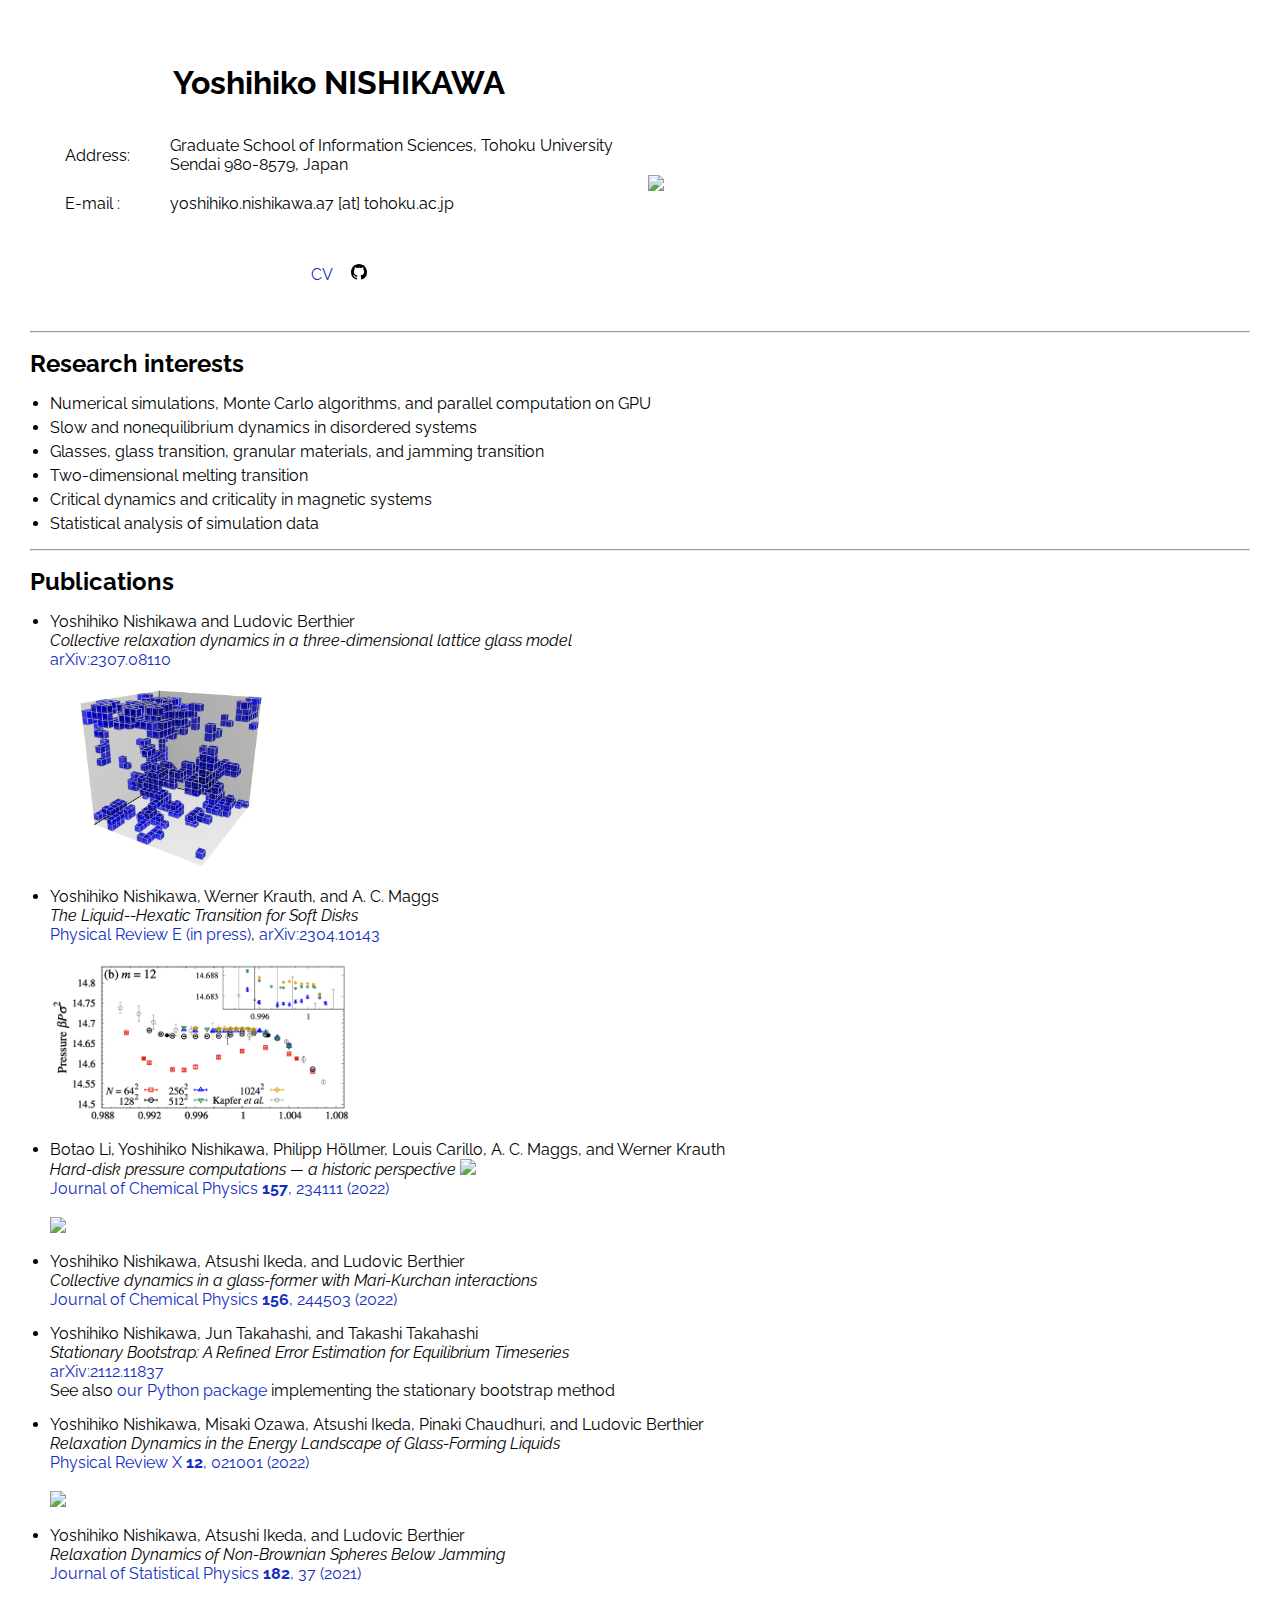
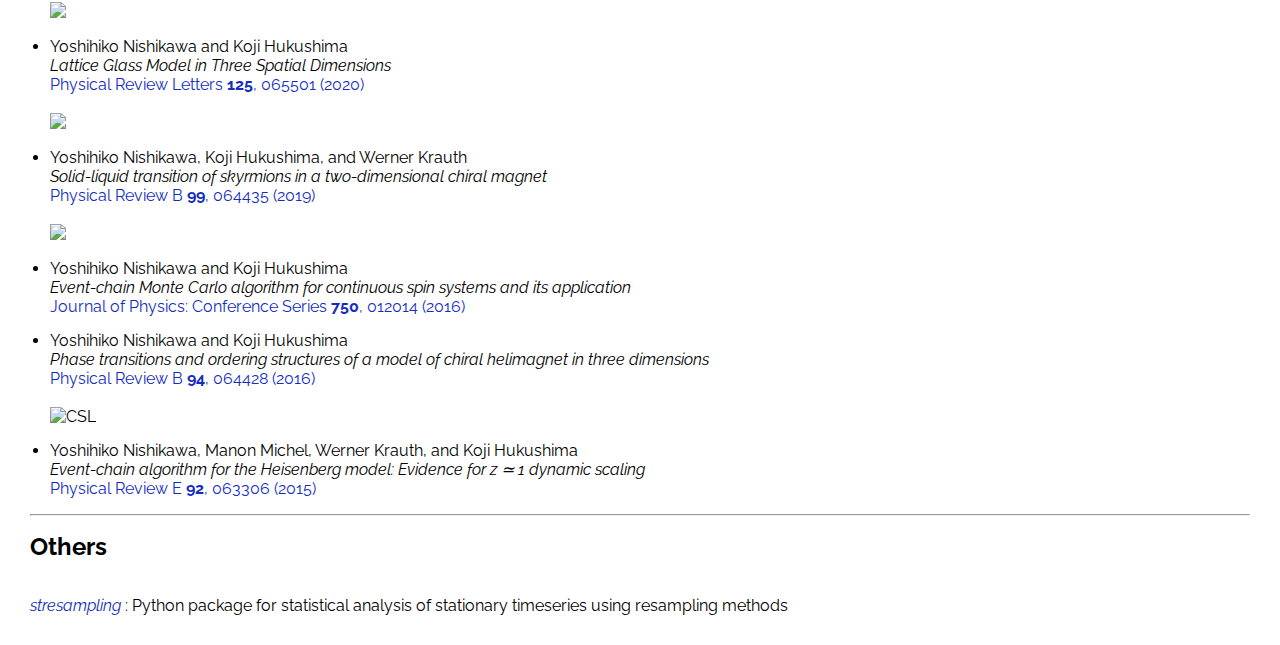
==== index.html @ f2384920 "Update" ====
<!DOCTYPE HTML>
<html>

<head>
  <link rel="stylesheet" href="css/main.css" type="text/css">
  <title>Personal webpage of Yoshihiko NISHIKAWA</title>
  <!-- Google tag (gtag.js) -->
  <script async src="https://www.googletagmanager.com/gtag/js?id=G-40G7M4VXVK"></script>
  <script>
    window.dataLayer = window.dataLayer || [];
    function gtag() { dataLayer.push(arguments); }
    gtag('js', new Date());

    gtag('config', 'G-40G7M4VXVK');
  </script>
  <link href="https://fonts.googleapis.com/css?family=Raleway" rel="stylesheet">
</head>

<body>

  <div style="text-align:left">

    <br>
    <table cellspacing="15">
      <tr>
        <td>
          <center>
            <h1>Yoshihiko NISHIKAWA</h1>
          </center>
        </td>
        <td rowspan=3>
          <div class="top_image" style="text-align:center">
            <img SRC="top_image.jpg" align=center>
          </div>
        </td>
      </tr>
      <tr>
        <td>
          <table cellspacing="20">
            <tr>
              <td>

                Address: <br>

              </td>
              <td>
              </td>
              <td>
                Graduate School of Information Sciences, Tohoku University <br>
                Sendai 980-8579, Japan
              </td>
            </tr>
            <tr>
              <td>
                E-mail :
              </td>
              <td></td>
              <td>
                yoshihiko.nishikawa.a7 [at] tohoku.ac.jp
              </td>
            </tr>
          </table>
        </td>
      </tr>
      <tr>
        <td align="center">
          <p class="link">
            <a href="cv/cv.pdf">CV</a>
            <a href="https://github.com/YoshihikoNishikawa">
              <svg xmlns="http://www.w3.org/2000/svg" viewBox="0 0 16 16" width="16" height="16">
                <path
                  d="M8 0c4.42 0 8 3.58 8 8a8.013 8.013 0 0 1-5.45 7.59c-.4.08-.55-.17-.55-.38 0-.27.01-1.13.01-2.2 0-.75-.25-1.23-.54-1.48 1.78-.2 3.65-.88 3.65-3.95 0-.88-.31-1.59-.82-2.15.08-.2.36-1.02-.08-2.12 0 0-.67-.22-2.2.82-.64-.18-1.32-.27-2-.27-.68 0-1.36.09-2 .27-1.53-1.03-2.2-.82-2.2-.82-.44 1.1-.16 1.92-.08 2.12-.51.56-.82 1.28-.82 2.15 0 3.06 1.86 3.75 3.64 3.95-.23.2-.44.55-.51 1.07-.46.21-1.61.55-2.33-.66-.15-.24-.6-.83-1.23-.82-.67.01-.27.38.01.53.34.19.73.9.82 1.13.16.45.68 1.31 2.69.94 0 .67.01 1.3.01 1.49 0 .21-.15.45-.55.38A7.995 7.995 0 0 1 0 8c0-4.42 3.58-8 8-8Z">
                </path>
              </svg>
            </a>
          </p>
        </td>
      </tr>
    </table>
  </div>

  <hr>
  <h2>
    Research interests
  </h2>

  <ul id="list">
    <li> Numerical simulations, Monte Carlo algorithms, and parallel computation on GPU</li>
    <li> Slow and nonequilibrium dynamics in disordered systems</li>
    <li> Glasses, glass transition, granular materials, and jamming transition</li>
    <li> Two-dimensional melting transition</li>
    <li> Critical dynamics and criticality in magnetic systems</li>
    <li> Statistical analysis of simulation data</li>
  </ul>

  <hr>

  <h2>
    Publications
  </h2>
  <ul id="pub">

    <li>
      Yoshihiko Nishikawa and Ludovic Berthier
      <br><i>Collective relaxation dynamics in a three-dimensional lattice glass model</i>
      <br>
      <a href="https://arxiv.org/abs/2307.08110">arXiv:2307.08110</a>
      <br>
      <br>
      <img src="pictures/qp_lattice_glass.png" width="20%">
    </li>

    <li>
      Yoshihiko Nishikawa, Werner Krauth, and A. C. Maggs
      <br><i>The Liquid--Hexatic Transition for Soft Disks</i>
      <br>
      <a href="https://journals.aps.org/pre/accepted/cc076ReeQbe1542264a2643426ad71e660450a0f5"> Physical Review E (in
        press)</a>,
      <a href="https://arxiv.org/abs/2304.10143">arXiv:2304.10143</a>
      <br>
      <br>
      <img src="pictures/m12_eq_state.png" width="25%">
    </li>

    <li>
      Botao Li, Yoshihiko Nishikawa, Philipp H&ouml;llmer, Louis Carillo, A. C. Maggs, and Werner Krauth
      <br><i>Hard-disk pressure computations — a historic perspective</i> <img
        src="https://pubs.aip.org/Themes/Client/app/img/editorspick-icon.svg" height=15>
      <br>
      <a href="https://aip.scitation.org/doi/10.1063/5.0126437">Journal of Chemical Physics <b>157</b>, 234111
        (2022)</a>

      <br>
      <br>
      <img src="pictures/historic.png" width="30%">
    </li>

    <li>
      Yoshihiko Nishikawa, Atsushi Ikeda, and Ludovic Berthier
      <br><i>Collective dynamics in a glass-former with Mari-Kurchan interactions</i>
      <br>
      <a href="https://aip.scitation.org/doi/10.1063/5.0096356">Journal of Chemical Physics <b>156</b>, 244503
        (2022)</a>
    </li>

    <li>
      Yoshihiko Nishikawa, Jun Takahashi, and Takashi Takahashi
      <br><i>Stationary Bootstrap: A Refined Error Estimation for Equilibrium Timeseries</i>
      <br>
      <a href="https://arxiv.org/abs/2112.11837">arXiv:2112.11837</a>
      <br>
      See also <a href="https://github.com/YoshihikoNishikawa/stresampling">our Python package</a> implementing the
      stationary bootstrap method
    </li>

    <li>
      Yoshihiko Nishikawa, Misaki Ozawa, Atsushi Ikeda, Pinaki Chaudhuri, and Ludovic Berthier
      <br><i>Relaxation Dynamics in the Energy Landscape of Glass-Forming Liquids</i>
      <br>
      <a href="https://link.aps.org/doi/10.1103/PhysRevX.12.021001">Physical Review X <b>12</b>, 021001 (2022)</a>
      <br>
      <br>
      <img src="https://cdn.journals.aps.org/journals/PRX/key_images/10.1103/PhysRevX.12.021001.png" width="15%">
    </li>

    <li>
      Yoshihiko Nishikawa, Atsushi Ikeda, and Ludovic Berthier
      <br><i>Relaxation Dynamics of Non-Brownian Spheres Below Jamming</i>
      <br>
      <a href="https://doi.org/10.1007/s10955-021-02710-8">Journal of Statistical Physics <b>182</b>, 37 (2021)</a>
      <br>
      <br>
      <img src="pictures/relax_jamming.png" width="15%">
    </li>

    <li>
      Yoshihiko Nishikawa and Koji Hukushima
      <br><i>Lattice Glass Model in Three Spatial Dimensions</i>
      <br>
      <a href="https://link.aps.org/doi/10.1103/PhysRevLett.125.065501">Physical Review Letters <b>125</b>, 065501
        (2020)</a>
      <br>
      <br>
      <img src="pictures/cluster_lattice_glass.png" width="20%">
    </li>

    <li>
      Yoshihiko Nishikawa, Koji Hukushima, and Werner Krauth
      <br><i>Solid-liquid transition of skyrmions in a two-dimensional chiral magnet</i>
      <br>
      <a href="http://journals.aps.org/prb/abstract/10.1103/PhysRevB.99.064435">
        Physical Review B <b>99</b>, 064435 (2019) </a>
      <br>
      <br>
      <img src="pictures/psi6_skyrmion.png" width="30%">
    </li>

    <li>
      Yoshihiko Nishikawa and Koji Hukushima
      <br><i>Event-chain Monte Carlo algorithm for continuous spin systems and its application </i>
      <br>
      <a href="http://iopscience.iop.org/article/10.1088/1742-6596/750/1/012014">
        Journal of Physics: Conference Series <b>750</b>, 012014 (2016)</a>
    </li>

    <li>
      Yoshihiko Nishikawa and Koji Hukushima
      <br><i>Phase transitions and ordering structures of a model of chiral helimagnet
        in three dimensions </i>
      <br>
      <a href="http://journals.aps.org/prb/abstract/10.1103/PhysRevB.94.064428">
        Physical Review B <b>94</b>, 064428 (2016)</a>
      <br>
      <br>
      <img width="25%" alt="CSL" src="pictures/CSL.png">
    </li>

    <li>

      Yoshihiko Nishikawa, Manon Michel, Werner Krauth, and Koji Hukushima
      <br><i>Event-chain algorithm for the Heisenberg model: Evidence for z &simeq; 1 dynamic scaling </i>
      <br>
      <a href="http://journals.aps.org/pre/abstract/10.1103/PhysRevE.92.063306">
        Physical Review E <b>92</b>, 063306 (2015)</a>
    </li>

  </ul>
  <hr>

  <h2>
    Others
  </h2>

  <ul style="list-style: none;">
    <br> <a href="https://github.com/YoshihikoNishikawa/stresampling"><i>stresampling</i></a> :
    Python package for statistical analysis of stationary timeseries using resampling methods
    <br>
  </ul>



</body>

</html>
---- css/main.css ----
* { margin:0; padding:0; font-family:inherit; }
body {
    font-family: "Raleway", helvetica, sans-serif;
    margin: 30px;
    }

p.smallsize { font-size: x-small; }

ul#list li{
    margin-top: 0;
    margin-bottom: 5px;
    margin-left: 20px;
}

ul#pub li{
    margin-top: 0;
    margin-bottom: 15px;
    margin-left: 20px;
}


a,a:hover,a:visited {
    color: #132dc1;
    opacity: 1;
    text-decoration: none;
  }

p{
    word-spacing: 15px;
  }
p, ul, ol, pre, blockquote, hr, object { margin: 1em 0; }

.top_image img {
    height: 250px;
    width: auto;
}
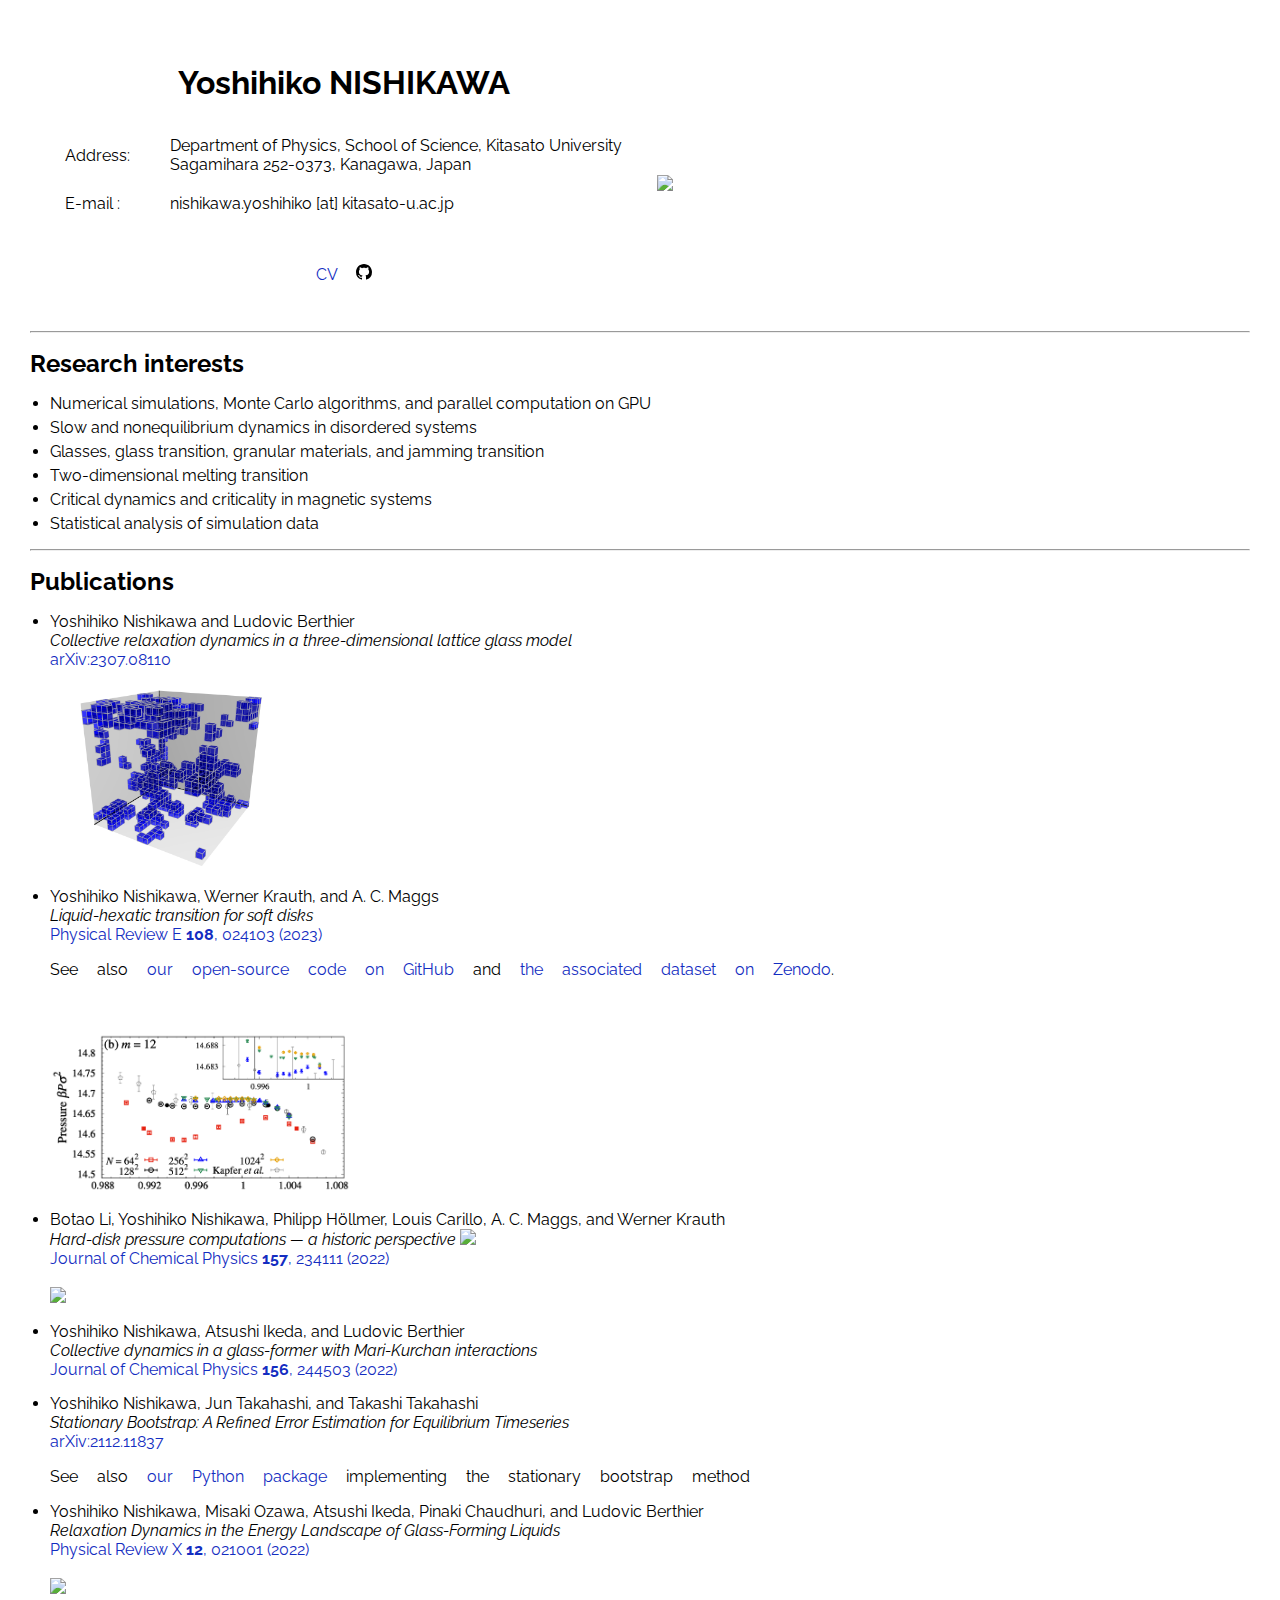
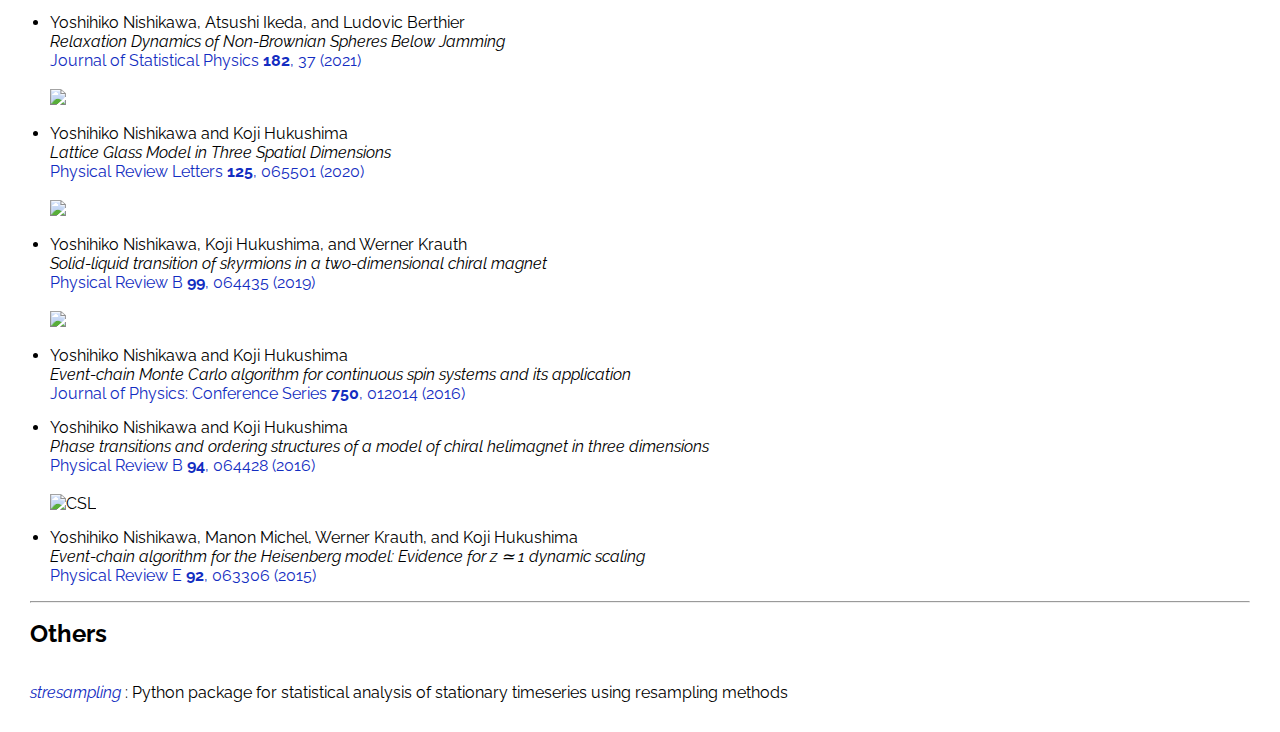
==== commit 0105c50c: "Update" ====
--- a/index.html
+++ b/index.html
@@ -46,8 +46,8 @@
               <td>
               </td>
               <td>
-                Graduate School of Information Sciences, Tohoku University <br>
-                Sendai 980-8579, Japan
+                Department of Physics, School of Science, Kitasato University <br>
+                Sagamihara 252-0373, Kanagawa, Japan
               </td>
             </tr>
             <tr>
@@ -56,7 +56,7 @@
               </td>
               <td></td>
               <td>
-                yoshihiko.nishikawa.a7 [at] tohoku.ac.jp
+                nishikawa.yoshihiko [at] kitasato-u.ac.jp
               </td>
             </tr>
           </table>
@@ -112,11 +112,15 @@
 
     <li>
       Yoshihiko Nishikawa, Werner Krauth, and A. C. Maggs
-      <br><i>The Liquid--Hexatic Transition for Soft Disks</i>
-      <br>
-      <a href="https://journals.aps.org/pre/accepted/cc076ReeQbe1542264a2643426ad71e660450a0f5"> Physical Review E (in
-        press)</a>,
-      <a href="https://arxiv.org/abs/2304.10143">arXiv:2304.10143</a>
+      <br><i>Liquid-hexatic transition for soft disks</i>
+      <br>
+      <a href="https://journals.aps.org/pre/abstract/10.1103/PhysRevE.108.024103"> Physical Review E <b>108</b>, 024103
+        (2023)
+      </a>
+      <p>
+        See also <a href="https://github.com/jellyfysh/SoftDisks">our open-source code on GitHub</a> and <a
+          href="https://zenodo.org/record/7844567">the associated dataset on Zenodo</a>.
+      </p>
       <br>
       <br>
       <img src="pictures/m12_eq_state.png" width="25%">
@@ -148,9 +152,10 @@
       <br><i>Stationary Bootstrap: A Refined Error Estimation for Equilibrium Timeseries</i>
       <br>
       <a href="https://arxiv.org/abs/2112.11837">arXiv:2112.11837</a>
-      <br>
-      See also <a href="https://github.com/YoshihikoNishikawa/stresampling">our Python package</a> implementing the
-      stationary bootstrap method
+      <p>
+        See also <a href="https://github.com/YoshihikoNishikawa/stresampling">our Python package</a> implementing the
+        stationary bootstrap method
+      </p>
     </li>
 
     <li>
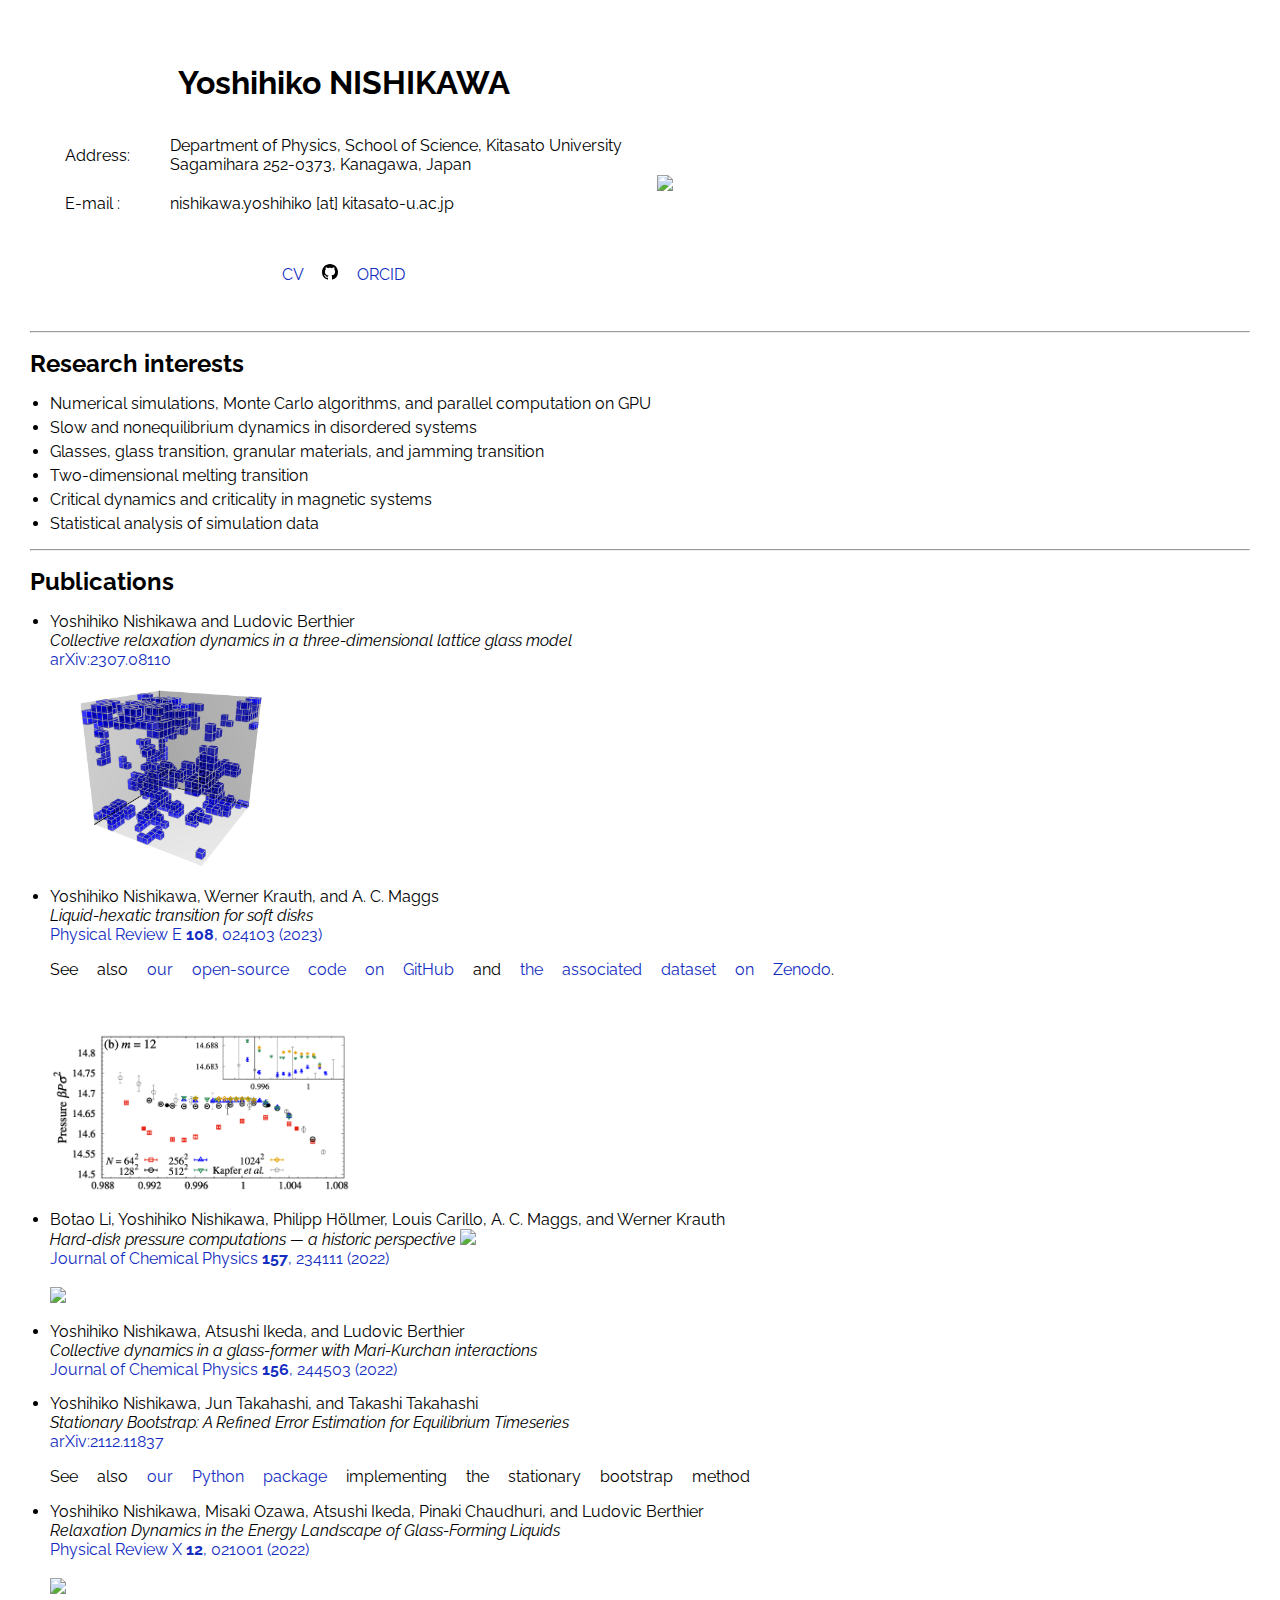
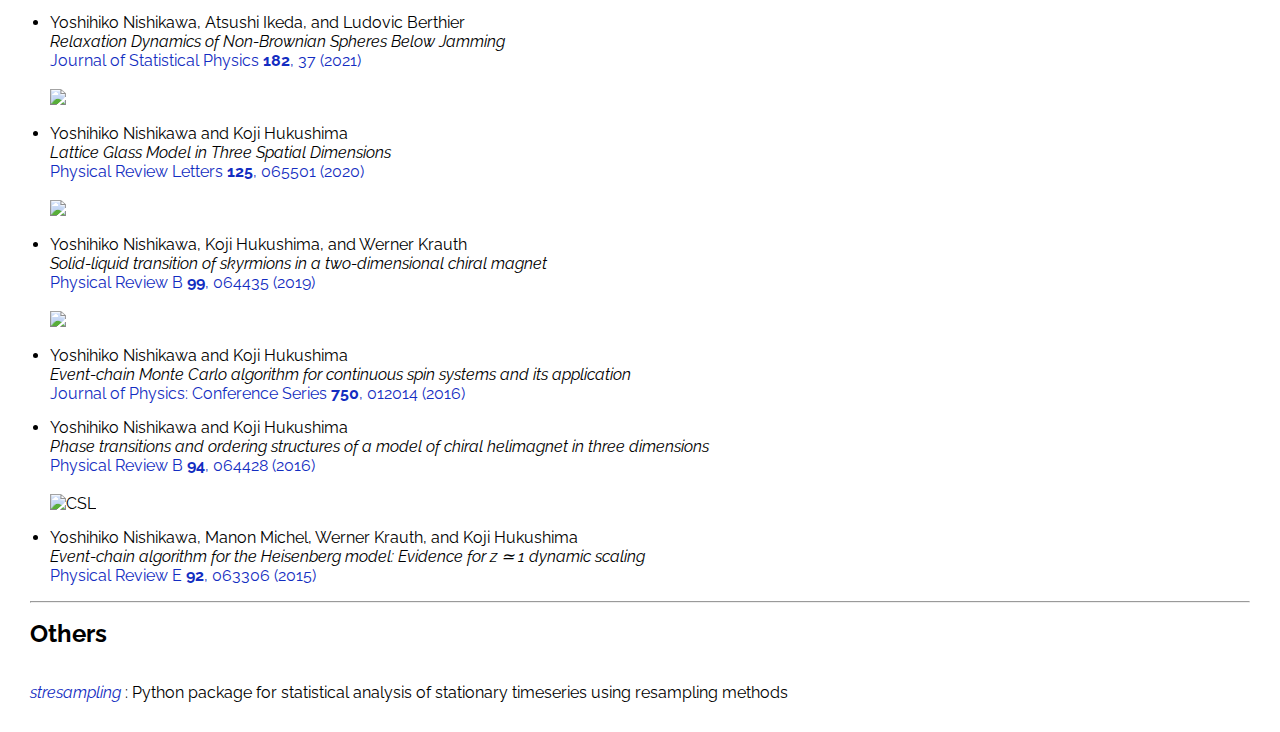
==== commit 7c2ccfb9: "Update" ====
--- a/index.html
+++ b/index.html
@@ -73,6 +73,9 @@
                 </path>
               </svg>
             </a>
+            <a href="https://orcid.org/0000-0001-6402-152X">
+              ORCID
+            </a>
           </p>
         </td>
       </tr>
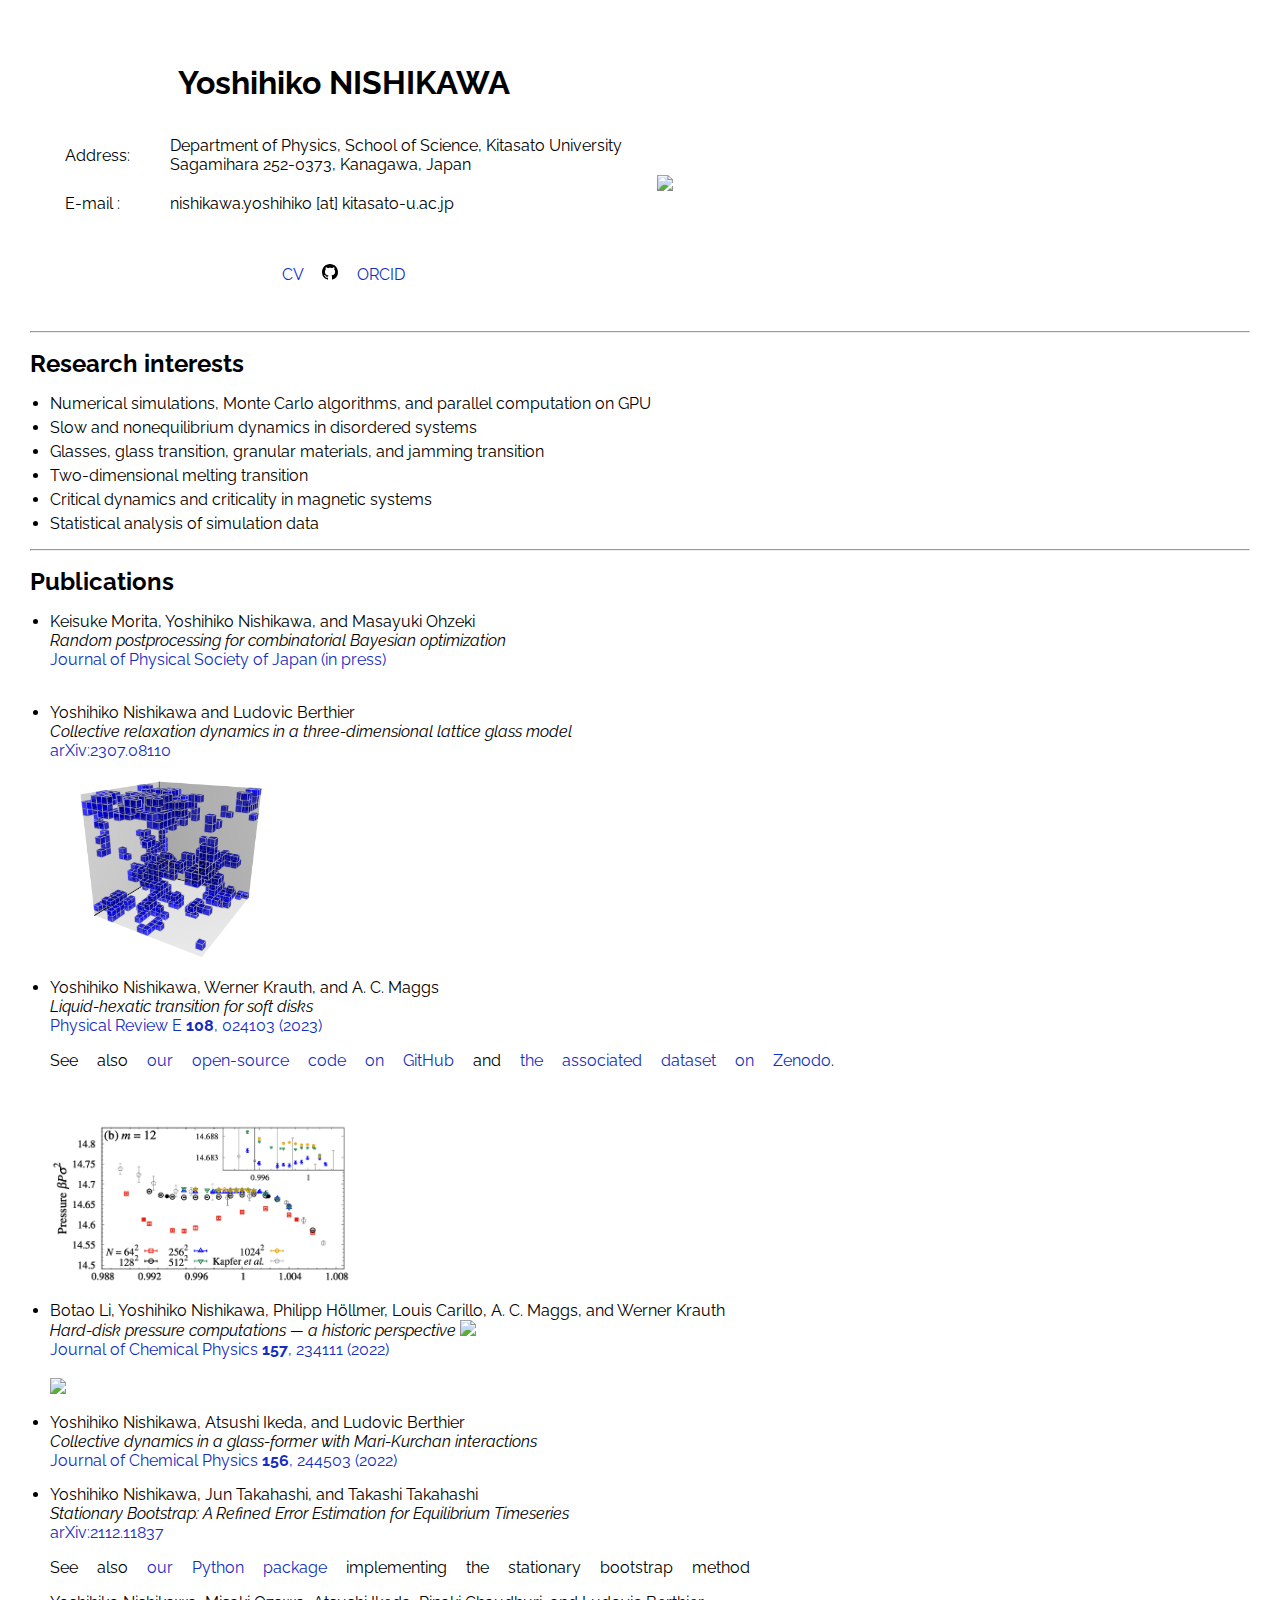
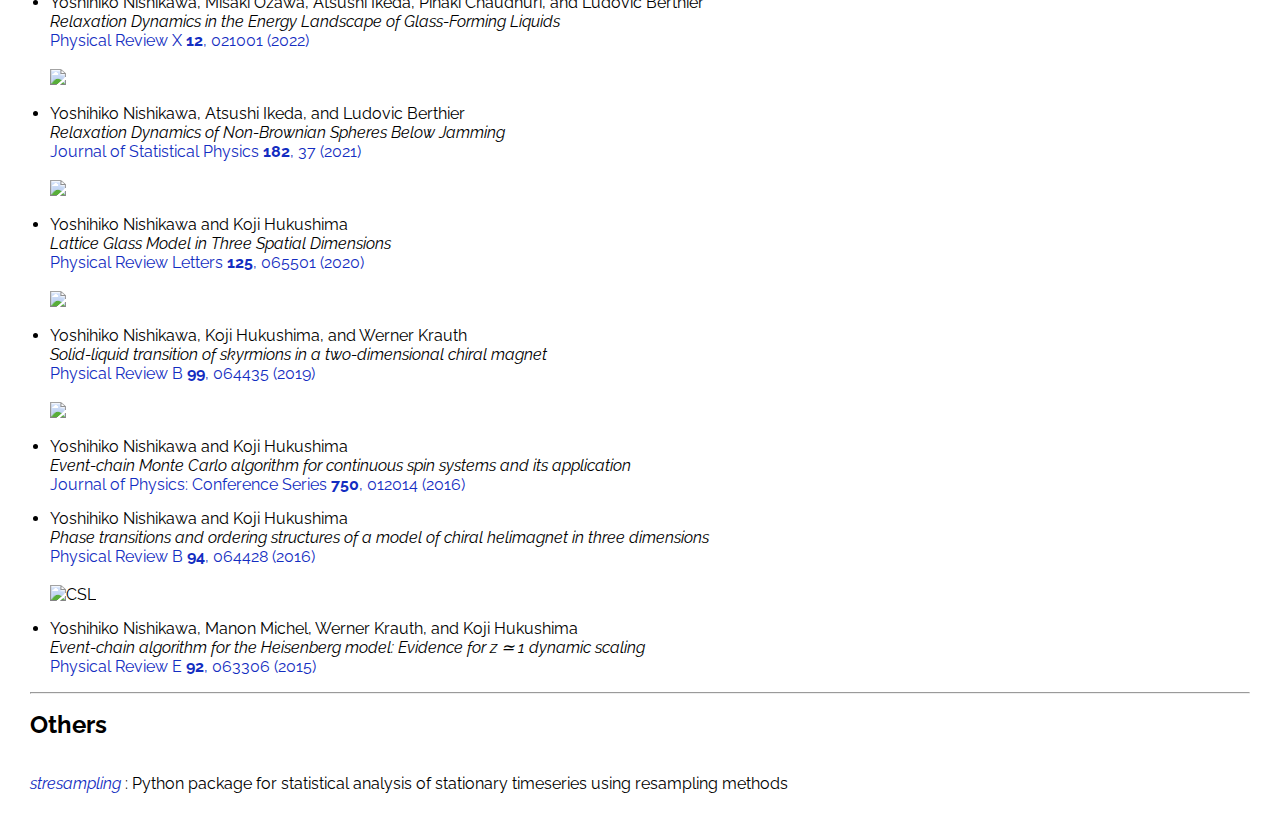
==== commit 52f49d07: "Update" ====
--- a/index.html
+++ b/index.html
@@ -103,6 +103,17 @@
   </h2>
   <ul id="pub">
 
+
+    <li>
+      Keisuke Morita, Yoshihiko Nishikawa, and Masayuki Ohzeki
+      <br><i>Random postprocessing for combinatorial Bayesian optimization</i>
+      <br>
+      <a href="https://arxiv.org/abs/2309.02842">Journal of Physical Society of Japan (in press)</a>
+      <br>
+      <br>
+    </li>
+
+
     <li>
       Yoshihiko Nishikawa and Ludovic Berthier
       <br><i>Collective relaxation dynamics in a three-dimensional lattice glass model</i>
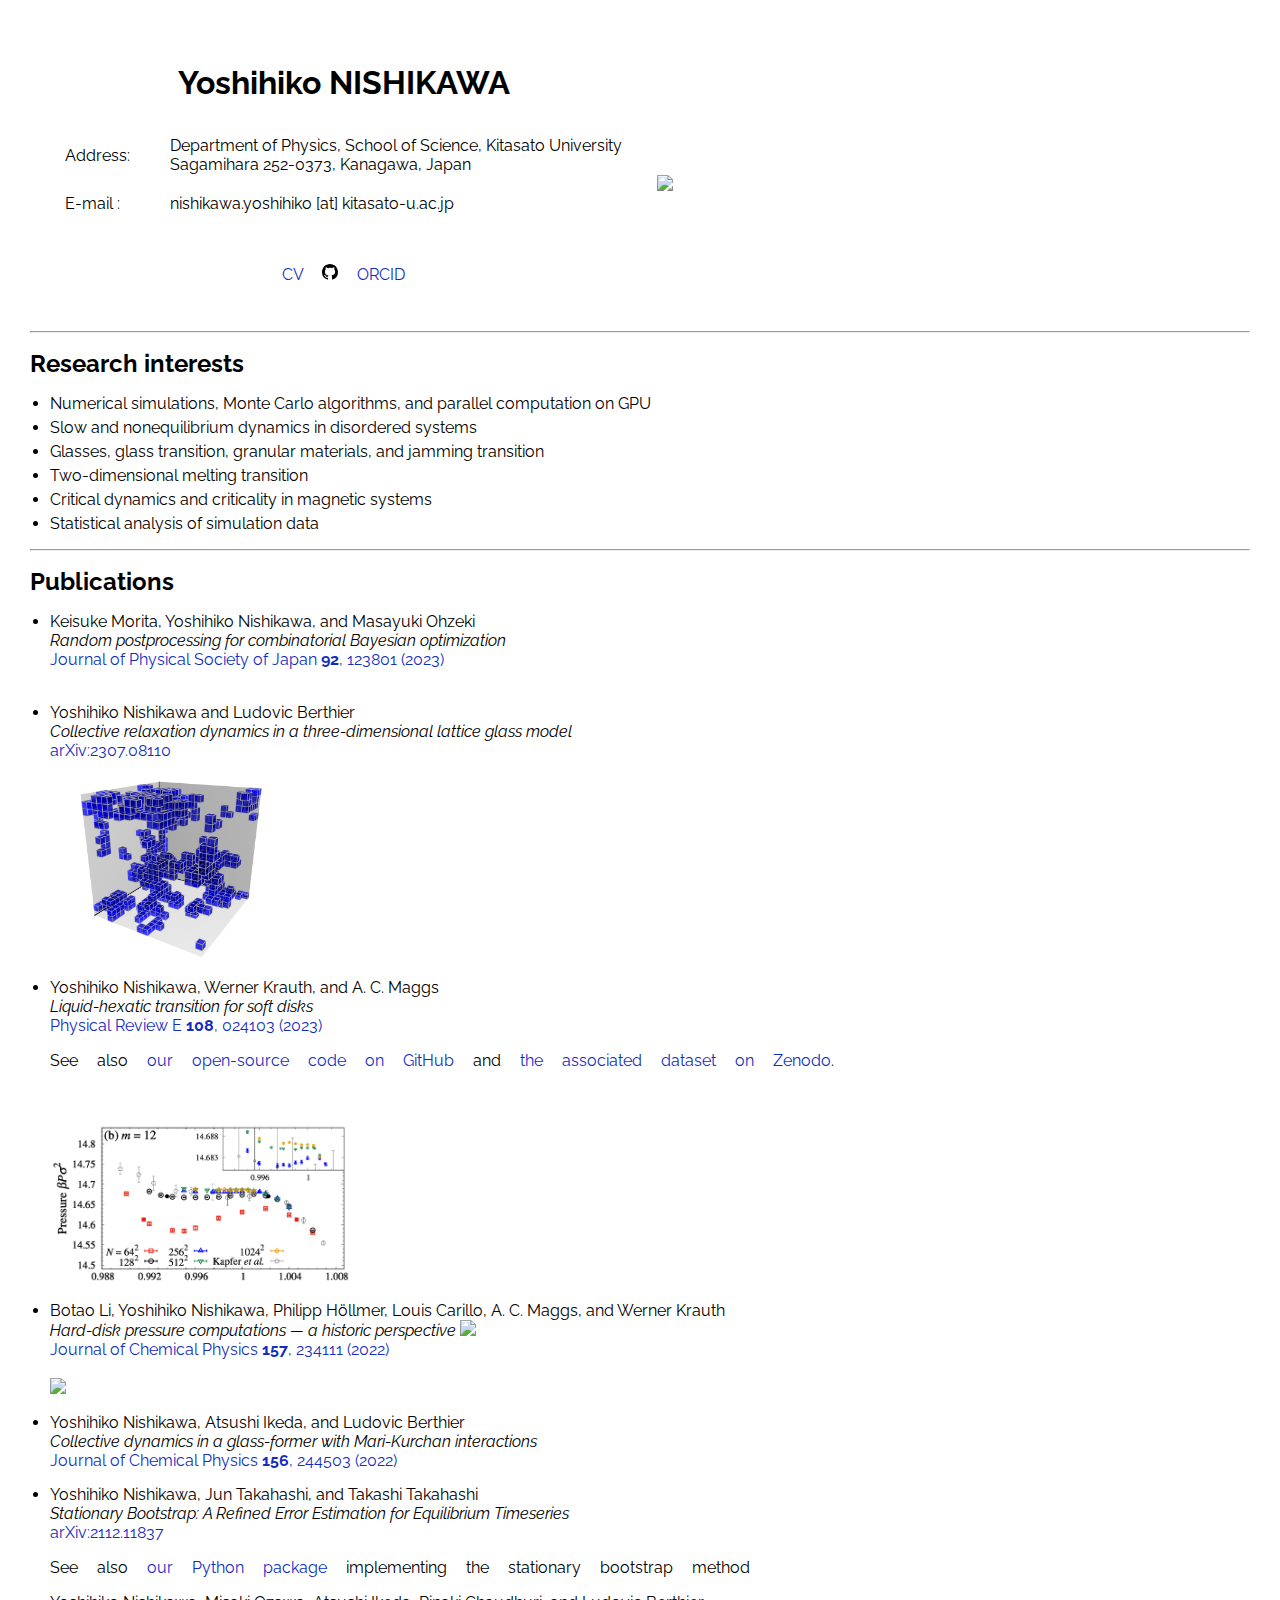
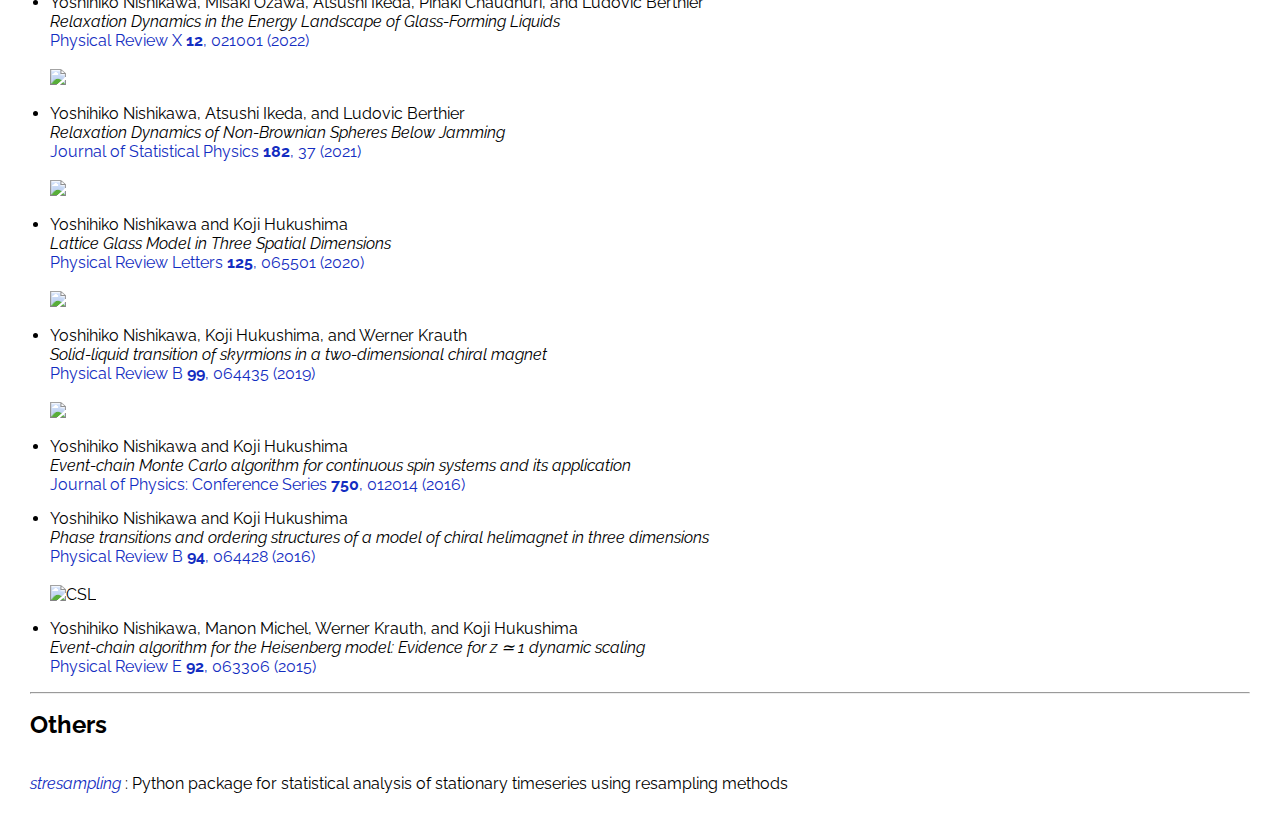
==== commit 73afa172: "Update" ====
--- a/index.html
+++ b/index.html
@@ -108,7 +108,8 @@
       Keisuke Morita, Yoshihiko Nishikawa, and Masayuki Ohzeki
       <br><i>Random postprocessing for combinatorial Bayesian optimization</i>
       <br>
-      <a href="https://arxiv.org/abs/2309.02842">Journal of Physical Society of Japan (in press)</a>
+      <a href="https://journals.jps.jp/doi/10.7566/JPSJ.92.123801">Journal of Physical Society of Japan <b>92</b>,
+        123801 (2023)</a>
       <br>
       <br>
     </li>
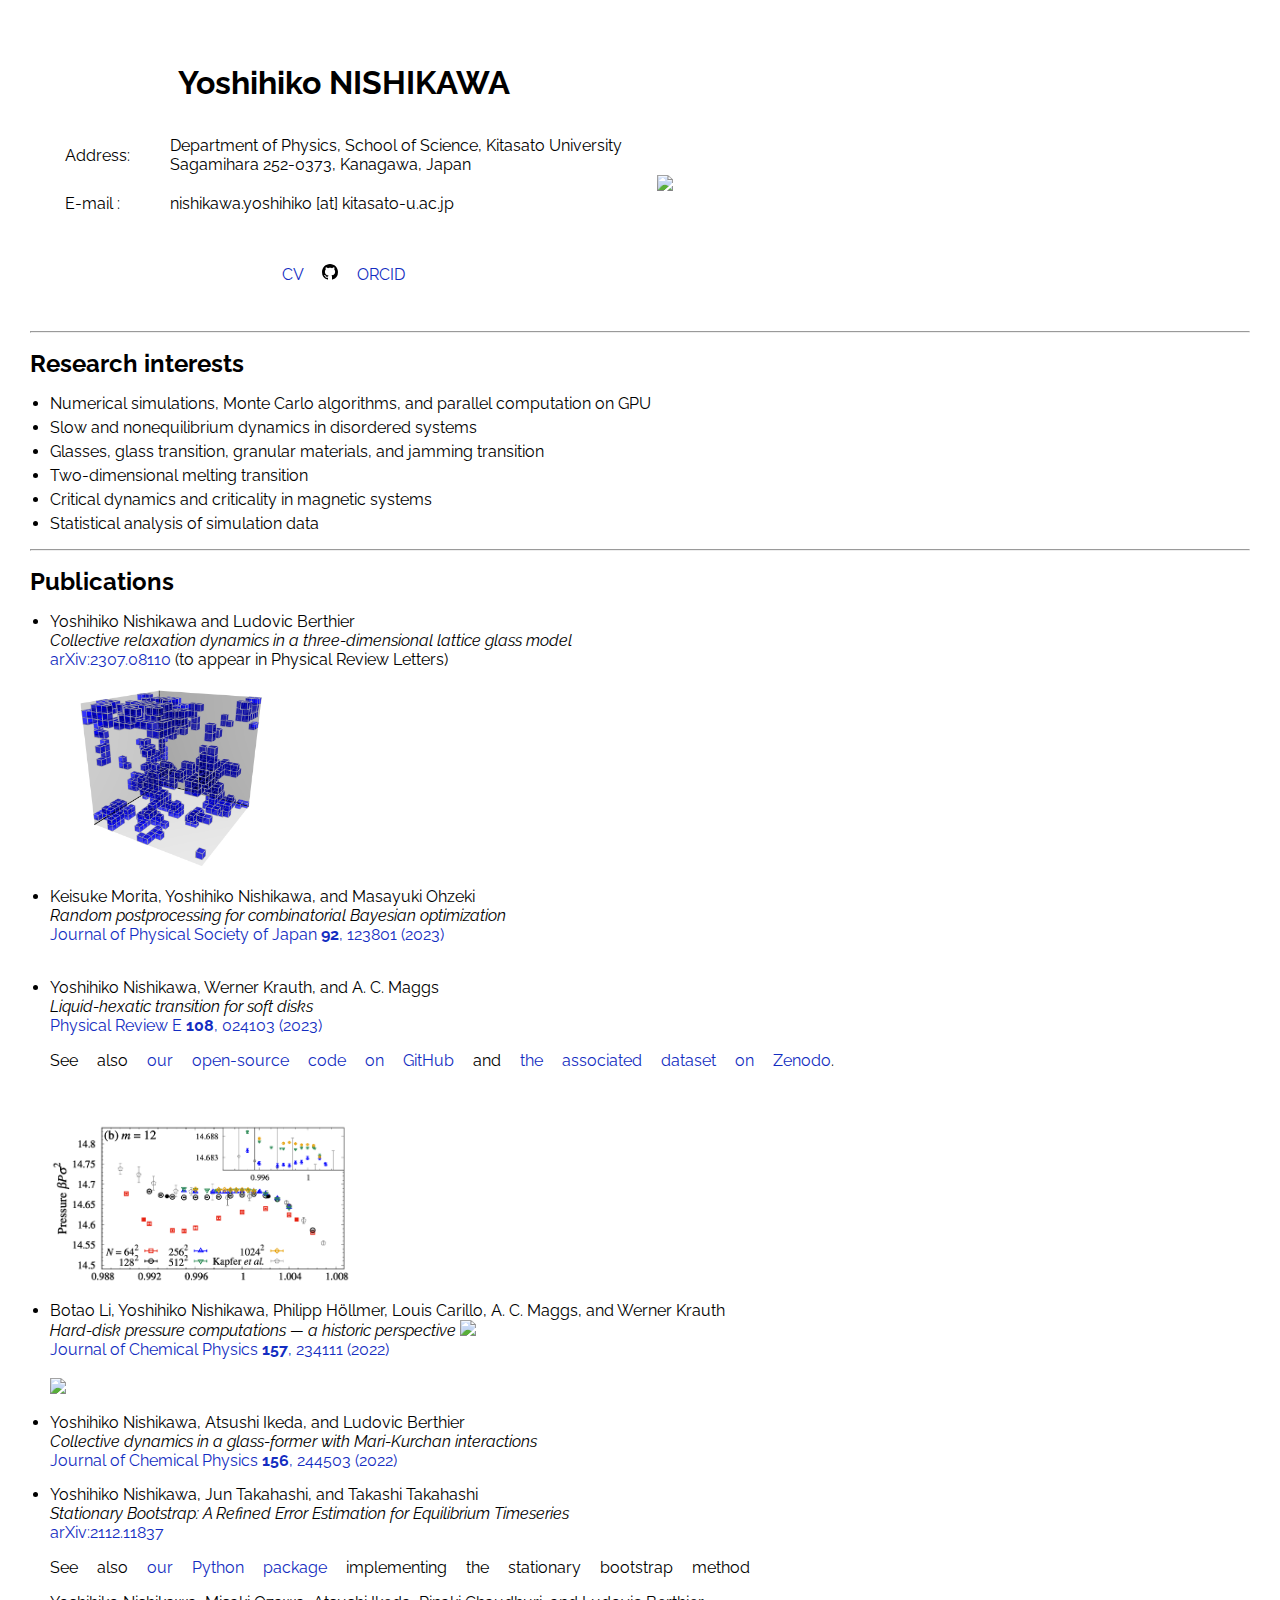
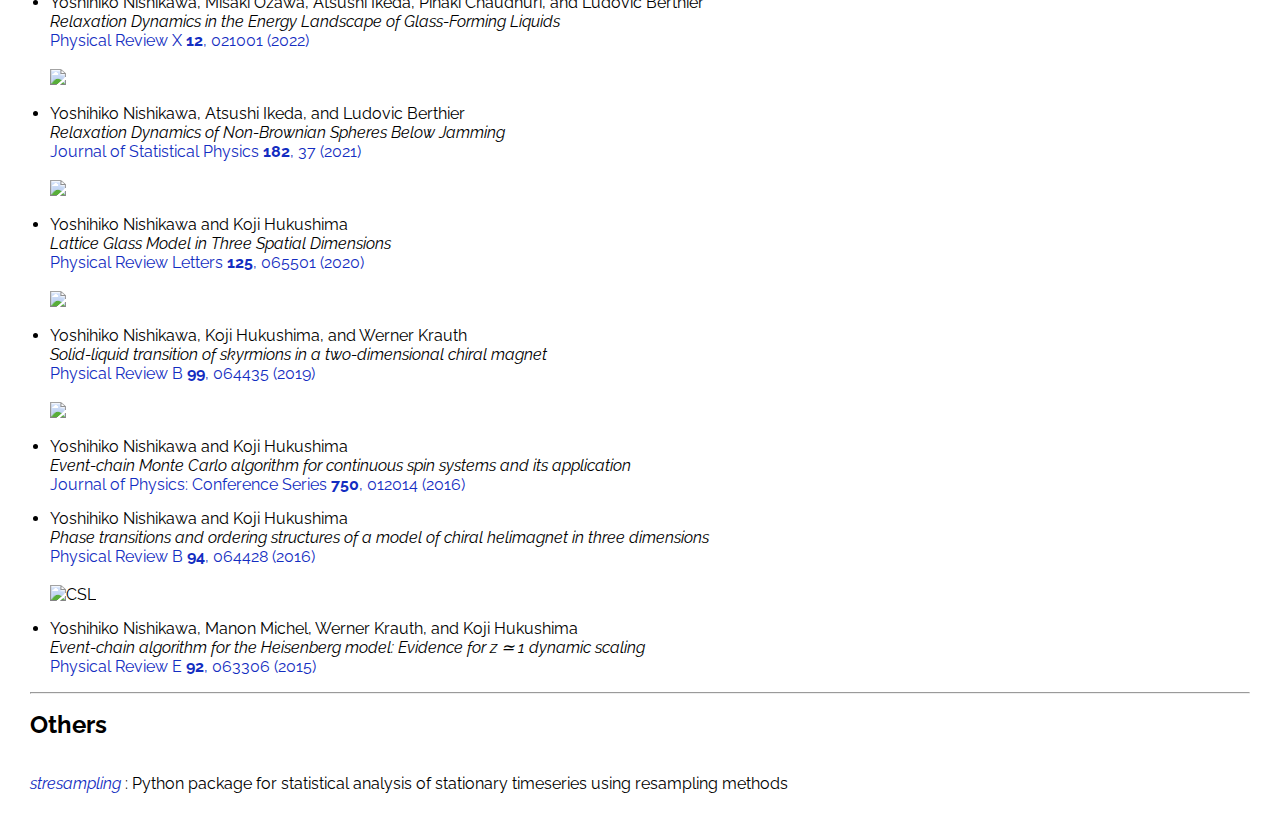
==== commit 326aee9b: "Update" ====
--- a/index.html
+++ b/index.html
@@ -105,6 +105,16 @@
 
 
     <li>
+      Yoshihiko Nishikawa and Ludovic Berthier
+      <br><i>Collective relaxation dynamics in a three-dimensional lattice glass model</i>
+      <br>
+      <a href="https://arxiv.org/abs/2307.08110">arXiv:2307.08110</a> (to appear in Physical Review Letters)
+      <br>
+      <br>
+      <img src="pictures/qp_lattice_glass.png" width="20%">
+    </li>
+
+    <li>
       Keisuke Morita, Yoshihiko Nishikawa, and Masayuki Ohzeki
       <br><i>Random postprocessing for combinatorial Bayesian optimization</i>
       <br>
@@ -114,16 +124,6 @@
       <br>
     </li>
 
-
-    <li>
-      Yoshihiko Nishikawa and Ludovic Berthier
-      <br><i>Collective relaxation dynamics in a three-dimensional lattice glass model</i>
-      <br>
-      <a href="https://arxiv.org/abs/2307.08110">arXiv:2307.08110</a>
-      <br>
-      <br>
-      <img src="pictures/qp_lattice_glass.png" width="20%">
-    </li>
 
     <li>
       Yoshihiko Nishikawa, Werner Krauth, and A. C. Maggs
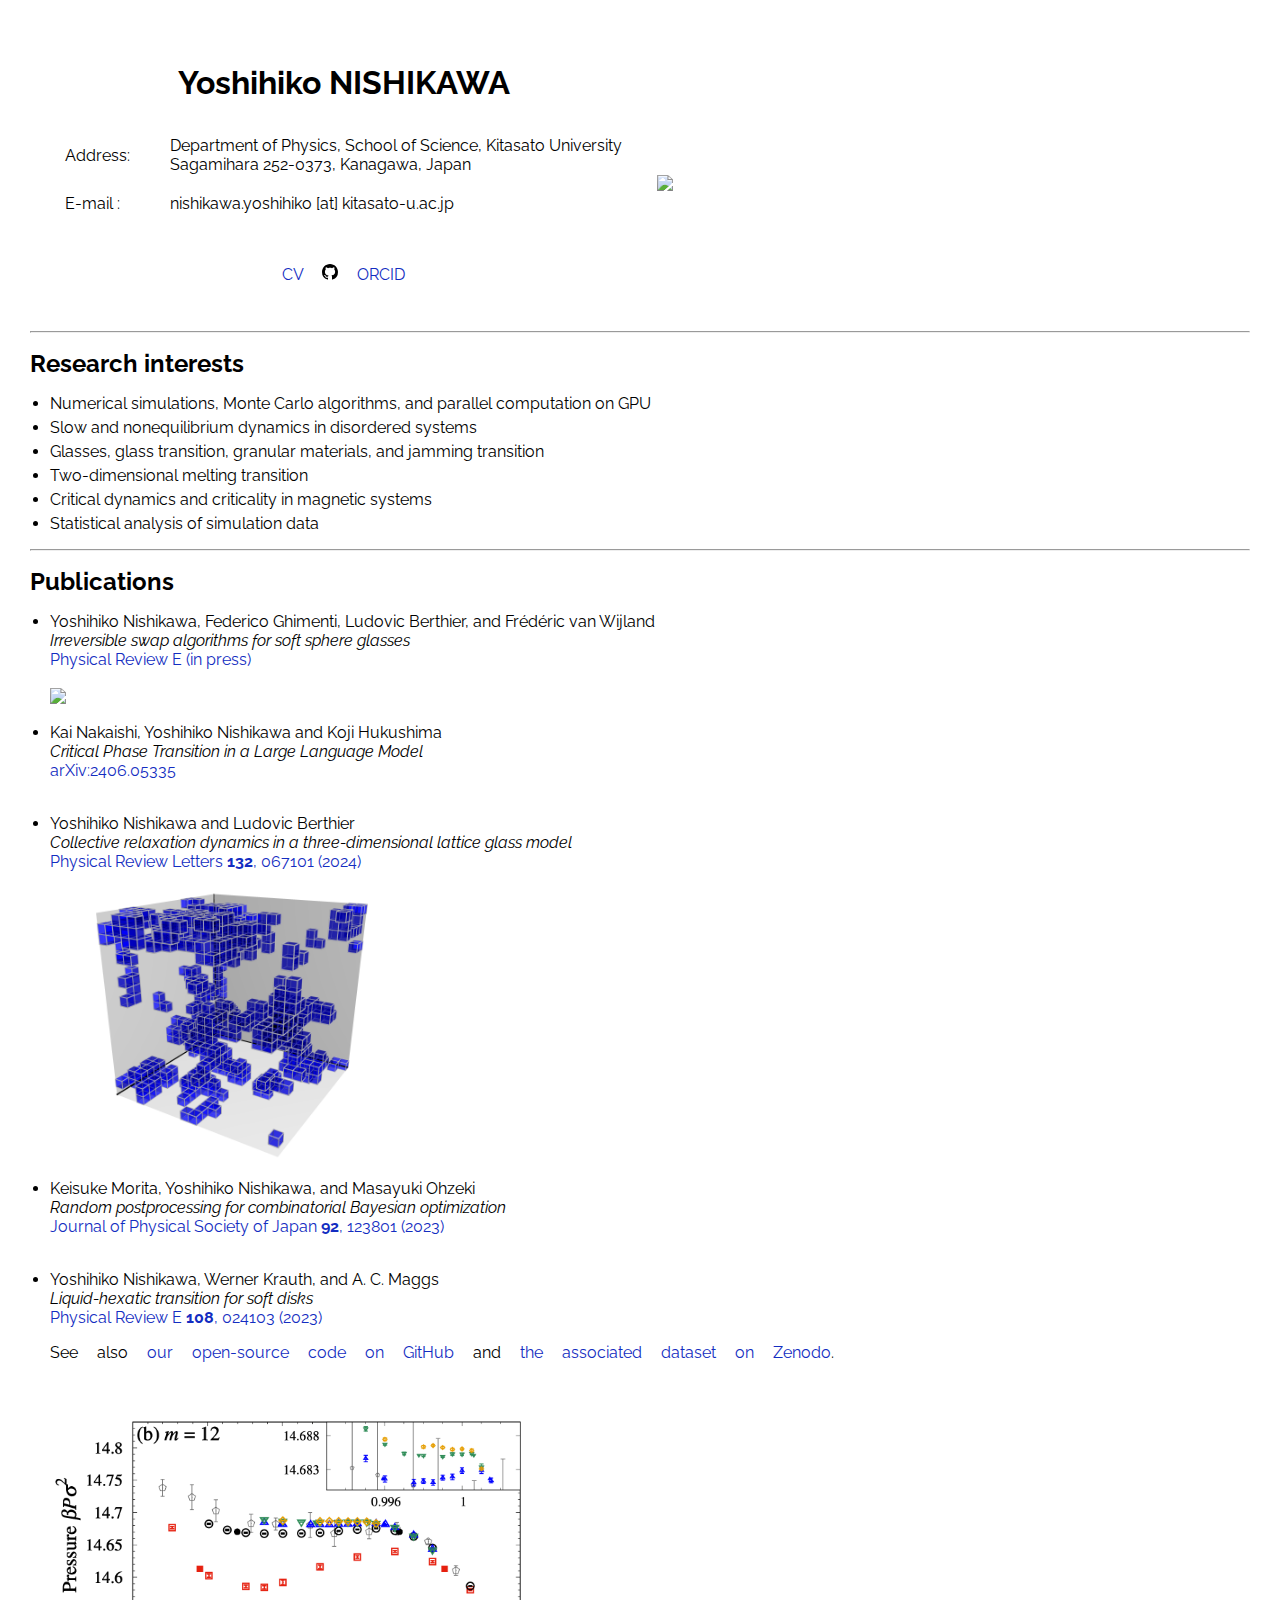
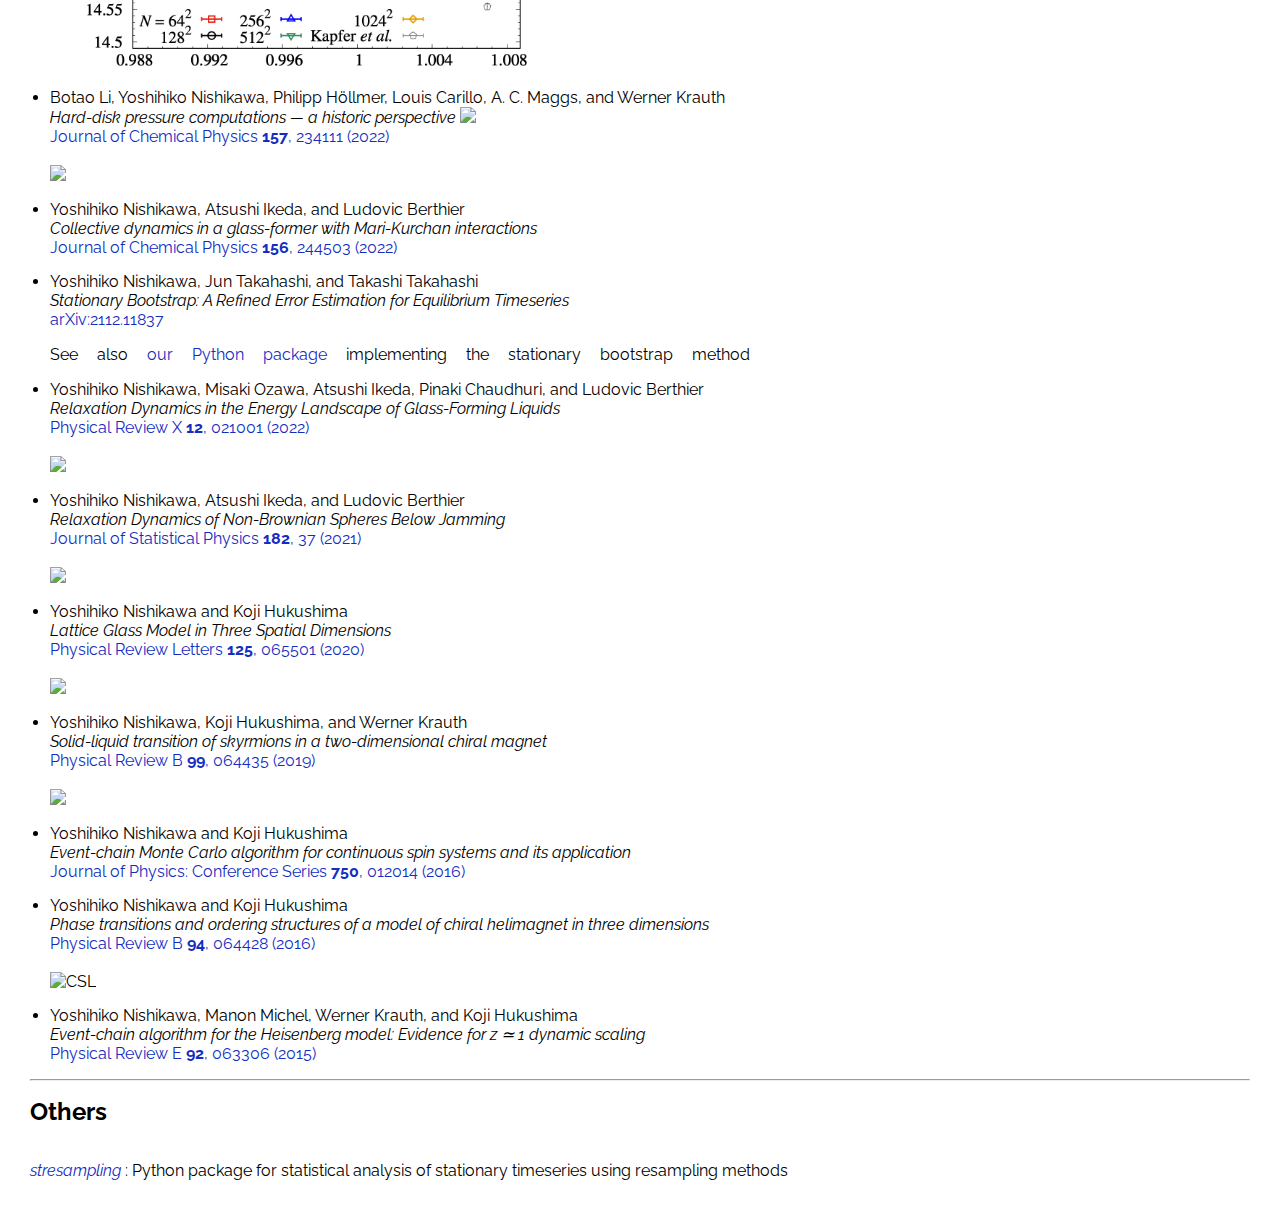
==== commit f89ccfe3: "Update" ====
--- a/index.html
+++ b/index.html
@@ -18,247 +18,270 @@
 
 <body>
 
-  <div style="text-align:left">
-
-    <br>
-    <table cellspacing="15">
-      <tr>
-        <td>
-          <center>
-            <h1>Yoshihiko NISHIKAWA</h1>
-          </center>
-        </td>
-        <td rowspan=3>
-          <div class="top_image" style="text-align:center">
-            <img SRC="top_image.jpg" align=center>
-          </div>
-        </td>
-      </tr>
-      <tr>
-        <td>
-          <table cellspacing="20">
-            <tr>
-              <td>
-
-                Address: <br>
-
-              </td>
-              <td>
-              </td>
-              <td>
-                Department of Physics, School of Science, Kitasato University <br>
-                Sagamihara 252-0373, Kanagawa, Japan
-              </td>
-            </tr>
-            <tr>
-              <td>
-                E-mail :
-              </td>
-              <td></td>
-              <td>
-                nishikawa.yoshihiko [at] kitasato-u.ac.jp
-              </td>
-            </tr>
-          </table>
-        </td>
-      </tr>
-      <tr>
-        <td align="center">
-          <p class="link">
-            <a href="cv/cv.pdf">CV</a>
-            <a href="https://github.com/YoshihikoNishikawa">
-              <svg xmlns="http://www.w3.org/2000/svg" viewBox="0 0 16 16" width="16" height="16">
-                <path
-                  d="M8 0c4.42 0 8 3.58 8 8a8.013 8.013 0 0 1-5.45 7.59c-.4.08-.55-.17-.55-.38 0-.27.01-1.13.01-2.2 0-.75-.25-1.23-.54-1.48 1.78-.2 3.65-.88 3.65-3.95 0-.88-.31-1.59-.82-2.15.08-.2.36-1.02-.08-2.12 0 0-.67-.22-2.2.82-.64-.18-1.32-.27-2-.27-.68 0-1.36.09-2 .27-1.53-1.03-2.2-.82-2.2-.82-.44 1.1-.16 1.92-.08 2.12-.51.56-.82 1.28-.82 2.15 0 3.06 1.86 3.75 3.64 3.95-.23.2-.44.55-.51 1.07-.46.21-1.61.55-2.33-.66-.15-.24-.6-.83-1.23-.82-.67.01-.27.38.01.53.34.19.73.9.82 1.13.16.45.68 1.31 2.69.94 0 .67.01 1.3.01 1.49 0 .21-.15.45-.55.38A7.995 7.995 0 0 1 0 8c0-4.42 3.58-8 8-8Z">
-                </path>
-              </svg>
-            </a>
-            <a href="https://orcid.org/0000-0001-6402-152X">
-              ORCID
-            </a>
+  <!-- <div style="text-align:left"> -->
+  <div id="content" class="fixed-width-container">
+    <div id="main">
+
+      <br>
+      <table cellspacing="15">
+        <tr>
+          <td>
+            <center>
+              <h1>Yoshihiko NISHIKAWA</h1>
+            </center>
+          </td>
+          <td rowspan=3>
+            <div class="top_image" style="text-align:center">
+              <img SRC="top_image.jpg" align=center>
+            </div>
+          </td>
+        </tr>
+        <tr>
+          <td>
+            <table cellspacing="20">
+              <tr>
+                <td>
+
+                  Address: <br>
+
+                </td>
+                <td>
+                </td>
+                <td>
+                  Department of Physics, School of Science, Kitasato University <br>
+                  Sagamihara 252-0373, Kanagawa, Japan
+                </td>
+              </tr>
+              <tr>
+                <td>
+                  E-mail :
+                </td>
+                <td></td>
+                <td>
+                  nishikawa.yoshihiko [at] kitasato-u.ac.jp
+                </td>
+              </tr>
+            </table>
+          </td>
+        </tr>
+        <tr>
+          <td align="center">
+            <p class="link">
+              <a href="cv/cv.pdf">CV</a>
+              <a href="https://github.com/YoshihikoNishikawa">
+                <svg xmlns="http://www.w3.org/2000/svg" viewBox="0 0 16 16" width="16" height="16">
+                  <path
+                    d="M8 0c4.42 0 8 3.58 8 8a8.013 8.013 0 0 1-5.45 7.59c-.4.08-.55-.17-.55-.38 0-.27.01-1.13.01-2.2 0-.75-.25-1.23-.54-1.48 1.78-.2 3.65-.88 3.65-3.95 0-.88-.31-1.59-.82-2.15.08-.2.36-1.02-.08-2.12 0 0-.67-.22-2.2.82-.64-.18-1.32-.27-2-.27-.68 0-1.36.09-2 .27-1.53-1.03-2.2-.82-2.2-.82-.44 1.1-.16 1.92-.08 2.12-.51.56-.82 1.28-.82 2.15 0 3.06 1.86 3.75 3.64 3.95-.23.2-.44.55-.51 1.07-.46.21-1.61.55-2.33-.66-.15-.24-.6-.83-1.23-.82-.67.01-.27.38.01.53.34.19.73.9.82 1.13.16.45.68 1.31 2.69.94 0 .67.01 1.3.01 1.49 0 .21-.15.45-.55.38A7.995 7.995 0 0 1 0 8c0-4.42 3.58-8 8-8Z">
+                  </path>
+                </svg>
+              </a>
+              <a href="https://orcid.org/0000-0001-6402-152X">
+                ORCID
+              </a>
+            </p>
+          </td>
+        </tr>
+      </table>
+    </div>
+
+    <div class="fixed-width-container">
+      <hr>
+      <h2>
+        Research interests
+      </h2>
+
+      <ul id="list">
+        <li> Numerical simulations, Monte Carlo algorithms, and parallel computation on GPU</li>
+        <li> Slow and nonequilibrium dynamics in disordered systems</li>
+        <li> Glasses, glass transition, granular materials, and jamming transition</li>
+        <li> Two-dimensional melting transition</li>
+        <li> Critical dynamics and criticality in magnetic systems</li>
+        <li> Statistical analysis of simulation data</li>
+      </ul>
+      <hr>
+      <h2>
+        Publications
+      </h2>
+      <ul id="pub">
+        <li>
+          Yoshihiko Nishikawa, Federico Ghimenti, Ludovic Berthier, and Fr&eacuted&eacuteric van Wijland
+          <br><i>Irreversible swap algorithms for soft sphere glasses</i>
+          <br>
+          <a href="https://journals.aps.org/pre/accepted/05070R84Nc91cd23e4f21e05ed62f6faf9354ee32">Physical Review E
+            (in press)</a>
+          <br>
+          <br>
+          <img src="pictures/IrreversibleSwap.png" width="40%">
+        </li>
+
+        <li>
+          Kai Nakaishi, Yoshihiko Nishikawa and Koji Hukushima
+          <br><i>Critical Phase Transition in a Large Language Model</i>
+          <br>
+          <a href="https://arxiv.org/abs/2406.05335">arXiv:2406.05335</a>
+          <br>
+          <br>
+        </li>
+
+        <li>
+          Yoshihiko Nishikawa and Ludovic Berthier
+          <br><i>Collective relaxation dynamics in a three-dimensional lattice glass model</i>
+          <br>
+          <a href="https://journals.aps.org/prl/abstract/10.1103/PhysRevLett.132.067101">Physical Review Letters
+            <b>132</b>, 067101 (2024)</a>
+          <br>
+          <br>
+          <img src="pictures/qp_lattice_glass.png" width="30%">
+        </li>
+
+        <li>
+          Keisuke Morita, Yoshihiko Nishikawa, and Masayuki Ohzeki
+          <br><i>Random postprocessing for combinatorial Bayesian optimization</i>
+          <br>
+          <a href="https://journals.jps.jp/doi/10.7566/JPSJ.92.123801">Journal of Physical Society of Japan <b>92</b>,
+            123801 (2023)</a>
+          <br>
+          <br>
+        </li>
+
+
+        <li>
+          Yoshihiko Nishikawa, Werner Krauth, and A. C. Maggs
+          <br><i>Liquid-hexatic transition for soft disks</i>
+          <br>
+          <a href="https://journals.aps.org/pre/abstract/10.1103/PhysRevE.108.024103"> Physical Review E <b>108</b>,
+            024103
+            (2023)
+          </a>
+          <p>
+            See also <a href="https://github.com/jellyfysh/SoftDisks">our open-source code on GitHub</a> and <a
+              href="https://zenodo.org/record/7844567">the associated dataset on Zenodo</a>.
           </p>
-        </td>
-      </tr>
-    </table>
+          <br>
+          <br>
+          <img src="pictures/m12_eq_state.png" width="40%">
+        </li>
+
+        <li>
+          Botao Li, Yoshihiko Nishikawa, Philipp H&ouml;llmer, Louis Carillo, A. C. Maggs, and Werner Krauth
+          <br><i>Hard-disk pressure computations — a historic perspective</i> <img
+            src="https://pubs.aip.org/Themes/Client/app/img/editorspick-icon.svg" height=15>
+          <br>
+          <a href="https://aip.scitation.org/doi/10.1063/5.0126437">Journal of Chemical Physics <b>157</b>, 234111
+            (2022)</a>
+
+          <br>
+          <br>
+          <img src="pictures/historic.png" width="40%">
+        </li>
+
+        <li>
+          Yoshihiko Nishikawa, Atsushi Ikeda, and Ludovic Berthier
+          <br><i>Collective dynamics in a glass-former with Mari-Kurchan interactions</i>
+          <br>
+          <a href="https://aip.scitation.org/doi/10.1063/5.0096356">Journal of Chemical Physics <b>156</b>, 244503
+            (2022)</a>
+        </li>
+
+        <li>
+          Yoshihiko Nishikawa, Jun Takahashi, and Takashi Takahashi
+          <br><i>Stationary Bootstrap: A Refined Error Estimation for Equilibrium Timeseries</i>
+          <br>
+          <a href="https://arxiv.org/abs/2112.11837">arXiv:2112.11837</a>
+          <p>
+            See also <a href="https://github.com/YoshihikoNishikawa/stresampling">our Python package</a> implementing
+            the
+            stationary bootstrap method
+          </p>
+        </li>
+
+        <li>
+          Yoshihiko Nishikawa, Misaki Ozawa, Atsushi Ikeda, Pinaki Chaudhuri, and Ludovic Berthier
+          <br><i>Relaxation Dynamics in the Energy Landscape of Glass-Forming Liquids</i>
+          <br>
+          <a href="https://link.aps.org/doi/10.1103/PhysRevX.12.021001">Physical Review X <b>12</b>, 021001 (2022)</a>
+          <br>
+          <br>
+          <img src="https://cdn.journals.aps.org/journals/PRX/key_images/10.1103/PhysRevX.12.021001.png" width="25%">
+        </li>
+
+        <li>
+          Yoshihiko Nishikawa, Atsushi Ikeda, and Ludovic Berthier
+          <br><i>Relaxation Dynamics of Non-Brownian Spheres Below Jamming</i>
+          <br>
+          <a href="https://doi.org/10.1007/s10955-021-02710-8">Journal of Statistical Physics <b>182</b>, 37 (2021)</a>
+          <br>
+          <br>
+          <img src="pictures/relax_jamming.png" width="25%">
+        </li>
+
+        <li>
+          Yoshihiko Nishikawa and Koji Hukushima
+          <br><i>Lattice Glass Model in Three Spatial Dimensions</i>
+          <br>
+          <a href="https://link.aps.org/doi/10.1103/PhysRevLett.125.065501">Physical Review Letters <b>125</b>, 065501
+            (2020)</a>
+          <br>
+          <br>
+          <img src="pictures/cluster_lattice_glass.png" width="30%">
+        </li>
+
+        <li>
+          Yoshihiko Nishikawa, Koji Hukushima, and Werner Krauth
+          <br><i>Solid-liquid transition of skyrmions in a two-dimensional chiral magnet</i>
+          <br>
+          <a href="http://journals.aps.org/prb/abstract/10.1103/PhysRevB.99.064435">
+            Physical Review B <b>99</b>, 064435 (2019) </a>
+          <br>
+          <br>
+          <img src="pictures/psi6_skyrmion.png" width="40%">
+        </li>
+
+        <li>
+          Yoshihiko Nishikawa and Koji Hukushima
+          <br><i>Event-chain Monte Carlo algorithm for continuous spin systems and its application </i>
+          <br>
+          <a href="http://iopscience.iop.org/article/10.1088/1742-6596/750/1/012014">
+            Journal of Physics: Conference Series <b>750</b>, 012014 (2016)</a>
+        </li>
+
+        <li>
+          Yoshihiko Nishikawa and Koji Hukushima
+          <br><i>Phase transitions and ordering structures of a model of chiral helimagnet
+            in three dimensions </i>
+          <br>
+          <a href="http://journals.aps.org/prb/abstract/10.1103/PhysRevB.94.064428">
+            Physical Review B <b>94</b>, 064428 (2016)</a>
+          <br>
+          <br>
+          <img width="35%" alt="CSL" src="pictures/CSL.png">
+        </li>
+
+        <li>
+
+          Yoshihiko Nishikawa, Manon Michel, Werner Krauth, and Koji Hukushima
+          <br><i>Event-chain algorithm for the Heisenberg model: Evidence for z &simeq; 1 dynamic scaling </i>
+          <br>
+          <a href="http://journals.aps.org/pre/abstract/10.1103/PhysRevE.92.063306">
+            Physical Review E <b>92</b>, 063306 (2015)</a>
+        </li>
+
+      </ul>
+
+      <hr>
+
+      <h2>
+        Others
+      </h2>
+
+      <ul style="list-style: none;">
+        <br> <a href="https://github.com/YoshihikoNishikawa/stresampling"><i>stresampling</i></a> :
+        Python package for statistical analysis of stationary timeseries using resampling methods
+        <br>
+      </ul>
+    </div>
   </div>
 
-  <hr>
-  <h2>
-    Research interests
-  </h2>
-
-  <ul id="list">
-    <li> Numerical simulations, Monte Carlo algorithms, and parallel computation on GPU</li>
-    <li> Slow and nonequilibrium dynamics in disordered systems</li>
-    <li> Glasses, glass transition, granular materials, and jamming transition</li>
-    <li> Two-dimensional melting transition</li>
-    <li> Critical dynamics and criticality in magnetic systems</li>
-    <li> Statistical analysis of simulation data</li>
-  </ul>
-
-  <hr>
-
-  <h2>
-    Publications
-  </h2>
-  <ul id="pub">
-
-
-    <li>
-      Yoshihiko Nishikawa and Ludovic Berthier
-      <br><i>Collective relaxation dynamics in a three-dimensional lattice glass model</i>
-      <br>
-      <a href="https://arxiv.org/abs/2307.08110">arXiv:2307.08110</a> (to appear in Physical Review Letters)
-      <br>
-      <br>
-      <img src="pictures/qp_lattice_glass.png" width="20%">
-    </li>
-
-    <li>
-      Keisuke Morita, Yoshihiko Nishikawa, and Masayuki Ohzeki
-      <br><i>Random postprocessing for combinatorial Bayesian optimization</i>
-      <br>
-      <a href="https://journals.jps.jp/doi/10.7566/JPSJ.92.123801">Journal of Physical Society of Japan <b>92</b>,
-        123801 (2023)</a>
-      <br>
-      <br>
-    </li>
-
-
-    <li>
-      Yoshihiko Nishikawa, Werner Krauth, and A. C. Maggs
-      <br><i>Liquid-hexatic transition for soft disks</i>
-      <br>
-      <a href="https://journals.aps.org/pre/abstract/10.1103/PhysRevE.108.024103"> Physical Review E <b>108</b>, 024103
-        (2023)
-      </a>
-      <p>
-        See also <a href="https://github.com/jellyfysh/SoftDisks">our open-source code on GitHub</a> and <a
-          href="https://zenodo.org/record/7844567">the associated dataset on Zenodo</a>.
-      </p>
-      <br>
-      <br>
-      <img src="pictures/m12_eq_state.png" width="25%">
-    </li>
-
-    <li>
-      Botao Li, Yoshihiko Nishikawa, Philipp H&ouml;llmer, Louis Carillo, A. C. Maggs, and Werner Krauth
-      <br><i>Hard-disk pressure computations — a historic perspective</i> <img
-        src="https://pubs.aip.org/Themes/Client/app/img/editorspick-icon.svg" height=15>
-      <br>
-      <a href="https://aip.scitation.org/doi/10.1063/5.0126437">Journal of Chemical Physics <b>157</b>, 234111
-        (2022)</a>
-
-      <br>
-      <br>
-      <img src="pictures/historic.png" width="30%">
-    </li>
-
-    <li>
-      Yoshihiko Nishikawa, Atsushi Ikeda, and Ludovic Berthier
-      <br><i>Collective dynamics in a glass-former with Mari-Kurchan interactions</i>
-      <br>
-      <a href="https://aip.scitation.org/doi/10.1063/5.0096356">Journal of Chemical Physics <b>156</b>, 244503
-        (2022)</a>
-    </li>
-
-    <li>
-      Yoshihiko Nishikawa, Jun Takahashi, and Takashi Takahashi
-      <br><i>Stationary Bootstrap: A Refined Error Estimation for Equilibrium Timeseries</i>
-      <br>
-      <a href="https://arxiv.org/abs/2112.11837">arXiv:2112.11837</a>
-      <p>
-        See also <a href="https://github.com/YoshihikoNishikawa/stresampling">our Python package</a> implementing the
-        stationary bootstrap method
-      </p>
-    </li>
-
-    <li>
-      Yoshihiko Nishikawa, Misaki Ozawa, Atsushi Ikeda, Pinaki Chaudhuri, and Ludovic Berthier
-      <br><i>Relaxation Dynamics in the Energy Landscape of Glass-Forming Liquids</i>
-      <br>
-      <a href="https://link.aps.org/doi/10.1103/PhysRevX.12.021001">Physical Review X <b>12</b>, 021001 (2022)</a>
-      <br>
-      <br>
-      <img src="https://cdn.journals.aps.org/journals/PRX/key_images/10.1103/PhysRevX.12.021001.png" width="15%">
-    </li>
-
-    <li>
-      Yoshihiko Nishikawa, Atsushi Ikeda, and Ludovic Berthier
-      <br><i>Relaxation Dynamics of Non-Brownian Spheres Below Jamming</i>
-      <br>
-      <a href="https://doi.org/10.1007/s10955-021-02710-8">Journal of Statistical Physics <b>182</b>, 37 (2021)</a>
-      <br>
-      <br>
-      <img src="pictures/relax_jamming.png" width="15%">
-    </li>
-
-    <li>
-      Yoshihiko Nishikawa and Koji Hukushima
-      <br><i>Lattice Glass Model in Three Spatial Dimensions</i>
-      <br>
-      <a href="https://link.aps.org/doi/10.1103/PhysRevLett.125.065501">Physical Review Letters <b>125</b>, 065501
-        (2020)</a>
-      <br>
-      <br>
-      <img src="pictures/cluster_lattice_glass.png" width="20%">
-    </li>
-
-    <li>
-      Yoshihiko Nishikawa, Koji Hukushima, and Werner Krauth
-      <br><i>Solid-liquid transition of skyrmions in a two-dimensional chiral magnet</i>
-      <br>
-      <a href="http://journals.aps.org/prb/abstract/10.1103/PhysRevB.99.064435">
-        Physical Review B <b>99</b>, 064435 (2019) </a>
-      <br>
-      <br>
-      <img src="pictures/psi6_skyrmion.png" width="30%">
-    </li>
-
-    <li>
-      Yoshihiko Nishikawa and Koji Hukushima
-      <br><i>Event-chain Monte Carlo algorithm for continuous spin systems and its application </i>
-      <br>
-      <a href="http://iopscience.iop.org/article/10.1088/1742-6596/750/1/012014">
-        Journal of Physics: Conference Series <b>750</b>, 012014 (2016)</a>
-    </li>
-
-    <li>
-      Yoshihiko Nishikawa and Koji Hukushima
-      <br><i>Phase transitions and ordering structures of a model of chiral helimagnet
-        in three dimensions </i>
-      <br>
-      <a href="http://journals.aps.org/prb/abstract/10.1103/PhysRevB.94.064428">
-        Physical Review B <b>94</b>, 064428 (2016)</a>
-      <br>
-      <br>
-      <img width="25%" alt="CSL" src="pictures/CSL.png">
-    </li>
-
-    <li>
-
-      Yoshihiko Nishikawa, Manon Michel, Werner Krauth, and Koji Hukushima
-      <br><i>Event-chain algorithm for the Heisenberg model: Evidence for z &simeq; 1 dynamic scaling </i>
-      <br>
-      <a href="http://journals.aps.org/pre/abstract/10.1103/PhysRevE.92.063306">
-        Physical Review E <b>92</b>, 063306 (2015)</a>
-    </li>
-
-  </ul>
-  <hr>
-
-  <h2>
-    Others
-  </h2>
-
-  <ul style="list-style: none;">
-    <br> <a href="https://github.com/YoshihikoNishikawa/stresampling"><i>stresampling</i></a> :
-    Python package for statistical analysis of stationary timeseries using resampling methods
-    <br>
-  </ul>
-
-
-
 </body>
 
 </html>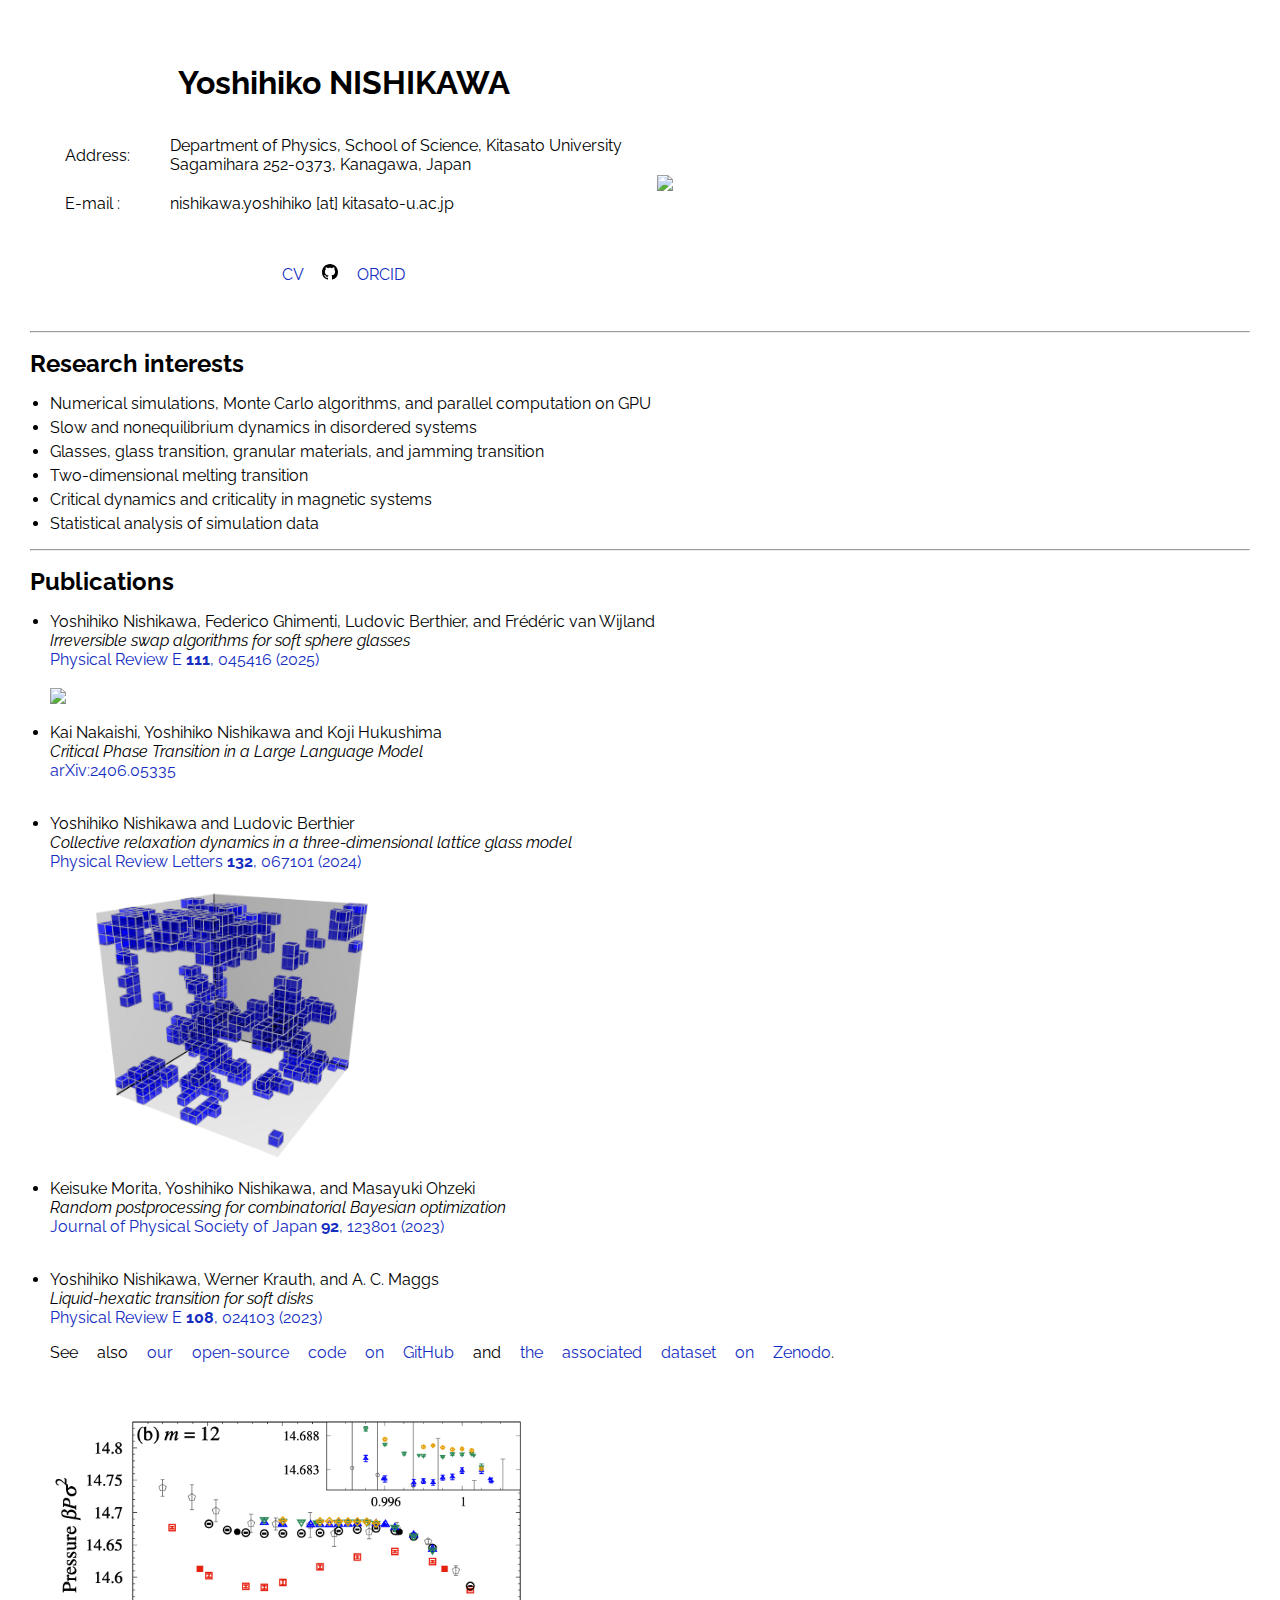
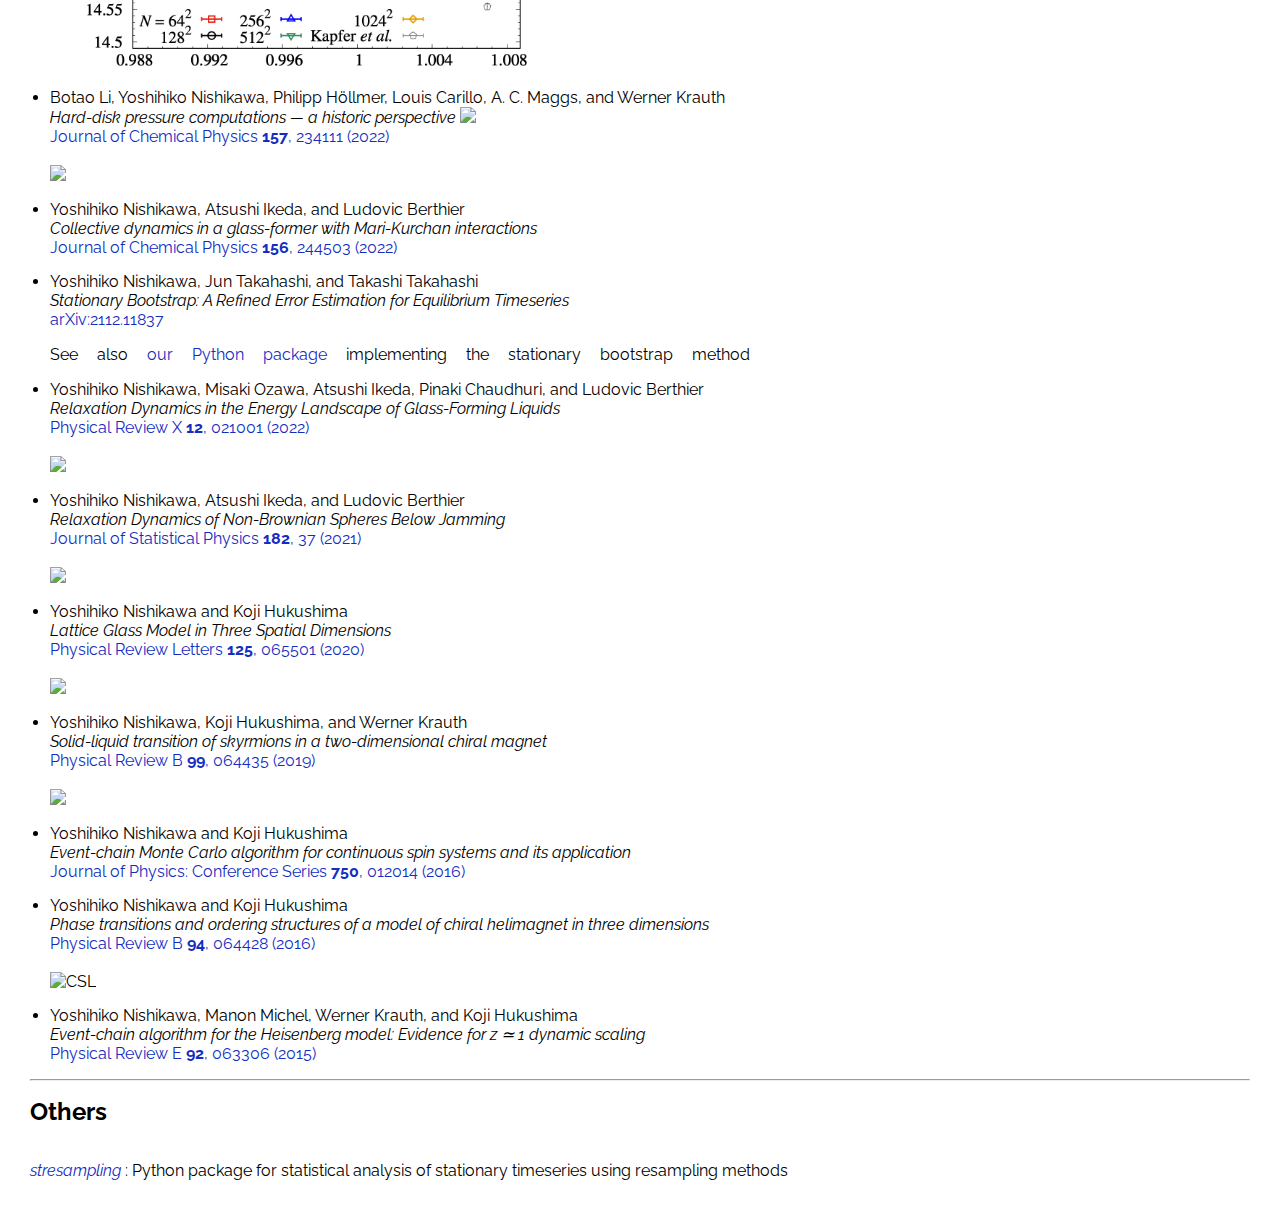
==== commit 1027f2ef: "Update" ====
--- a/index.html
+++ b/index.html
@@ -107,8 +107,8 @@
           Yoshihiko Nishikawa, Federico Ghimenti, Ludovic Berthier, and Fr&eacuted&eacuteric van Wijland
           <br><i>Irreversible swap algorithms for soft sphere glasses</i>
           <br>
-          <a href="https://journals.aps.org/pre/accepted/05070R84Nc91cd23e4f21e05ed62f6faf9354ee32">Physical Review E
-            (in press)</a>
+          <a href="https://journals.aps.org/pre/abstract/10.1103/PhysRevE.111.045416">Physical Review E
+            <b>111</b>, 045416 (2025)</a>
           <br>
           <br>
           <img src="pictures/IrreversibleSwap.png" width="40%">
